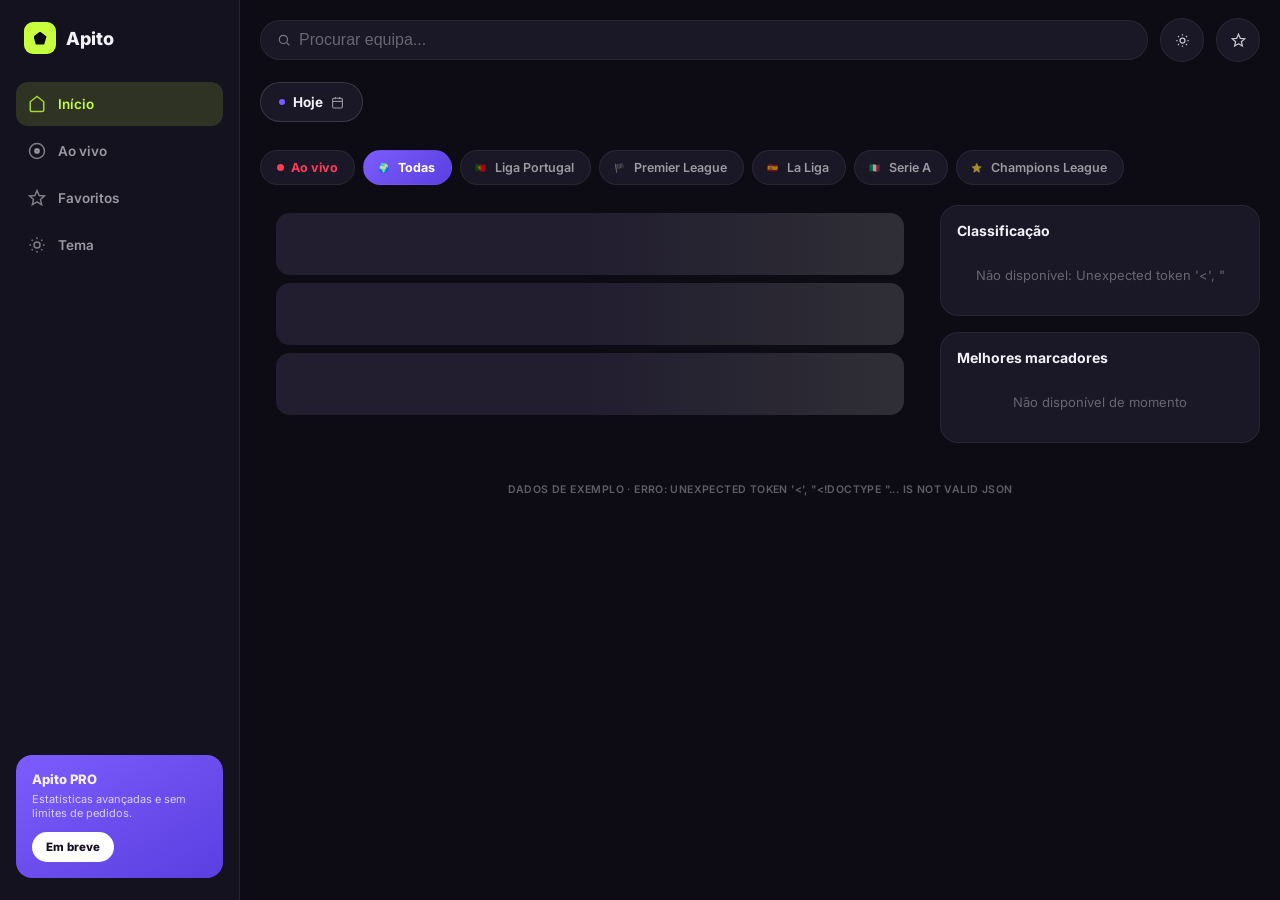
==== index.html @ 6e78429f "Add files via upload" ====
<!DOCTYPE html>
<html lang="pt-PT">
<head>
<meta charset="UTF-8">
<meta name="viewport" content="width=device-width, initial-scale=1.0, viewport-fit=cover">
<title>Apito · Resultados de Futebol</title>
<link rel="preconnect" href="https://fonts.googleapis.com">
<link href="https://fonts.googleapis.com/css2?family=Inter:wght@400;500;600;700;800;900&display=swap" rel="stylesheet">
<style>
  :root{
    --bg:#0D0B14; --bg-2:#15121F; --card:#1A1726; --card-2:#221E30;
    --line: rgba(255,255,255,0.07); --line-strong: rgba(255,255,255,0.14);
    --white:#FFFFFF; --text-0:#F3F1F7; --text-1: rgba(243,241,247,0.60); --text-2: rgba(243,241,247,0.36);
    --lime:#C6FF3D; --lime-dim: rgba(198,255,61,0.14);
    --purple:#7C5CFC; --purple-dim: rgba(124,92,252,0.16);
    --live:#FF3B5C; --blue:#3B82F6; --red-stat:#FF5A5A;
    --sidebar-w: 240px; --bottomnav-h: 64px;
  }
  html[data-theme="light"]{
    --bg:#F5F4F8; --bg-2:#FFFFFF; --card:#FFFFFF; --card-2:#F0EFF5;
    --line: rgba(20,10,40,0.08); --line-strong: rgba(20,10,40,0.16);
    --white:#141020; --text-0:#141020; --text-1: rgba(20,16,32,0.62); --text-2: rgba(20,16,32,0.38);
  }
  *{ box-sizing:border-box; margin:0; padding:0; }
  html,body{ background: var(--bg); color: var(--text-0); font-family:'Inter', sans-serif; min-height:100vh; -webkit-font-smoothing:antialiased; }
  a{ color:inherit; text-decoration:none; }
  button{ font-family:inherit; cursor:pointer; border:none; background:none; color:inherit; appearance:none; -webkit-appearance:none; }
  ::selection{ background: var(--lime); color:#0D0B14; }
  a:focus-visible, button:focus-visible, [tabindex]:focus-visible, input:focus-visible{ outline:2px solid var(--lime); outline-offset:2px; border-radius:6px; }

  /* ---------- Layout raiz: sidebar (desktop) + conteúdo ---------- */
  .app-shell{ display:flex; min-height:100vh; }

  /* Sidebar — só desktop */
  .sidebar{ width: var(--sidebar-w); flex-shrink:0; background: var(--bg-2); border-right:1px solid var(--line); padding:22px 16px; display:flex; flex-direction:column; position:sticky; top:0; height:100vh; }
  .sidebar .brand{ display:flex; align-items:center; gap:10px; padding:0 8px; margin-bottom:28px; }
  .sidebar .brand .mark{ width:32px; height:32px; border-radius:9px; background: var(--lime); display:flex; align-items:center; justify-content:center; }
  .sidebar .brand .mark::before{ content:""; width:13px; height:13px; background:#0D0B14; clip-path: polygon(50% 0%, 100% 38%, 82% 100%, 18% 100%, 0% 38%); }
  .sidebar .brand .name{ font-weight:800; font-size:18px; }

  .nav-item{ display:flex; align-items:center; gap:12px; padding:11px 12px; border-radius:12px; font-size:13.5px; font-weight:600; color: var(--text-1); margin-bottom:3px; min-height:44px; }
  .nav-item svg{ width:18px; height:18px; opacity:0.8; flex-shrink:0; }
  .nav-item.active{ background: var(--lime-dim); color: var(--lime); }
  .nav-item:hover:not(.active){ background: var(--card-2); color: var(--text-0); }

  .sidebar-promo{ margin-top:auto; background: linear-gradient(150deg, var(--purple), #5B3FE0); border-radius:16px; padding:16px; }
  .sidebar-promo .title{ font-size:13px; font-weight:800; line-height:1.3; }
  .sidebar-promo .sub{ font-size:11px; opacity:0.8; margin-top:4px; }
  .sidebar-promo .cta{ display:inline-block; margin-top:12px; background:#fff; color:#161022; font-size:11.5px; font-weight:800; padding:8px 14px; border-radius:100px; }

  @media (max-width: 1023px){ .sidebar{ display:none; } }

  /* Área principal */
  .main-area{ flex:1; min-width:0; padding-bottom: 24px; }
  @media (min-width: 1024px){ .main-area{ padding-bottom:24px; } }
  .shell{ max-width: 1180px; margin:0 auto; padding: 0 20px; }
  @media (max-width:640px){ .shell{ padding: 0 12px; } }

  /* Top bar */
  .topbar{ position:sticky; top:0; z-index:20; background: var(--bg); display:flex; align-items:center; gap:12px; padding: 18px 0 14px; }
  .topbar .mobile-brand{ display:flex; align-items:center; gap:9px; flex-shrink:0; }
  .topbar .mobile-brand .mark{ width:30px; height:30px; border-radius:8px; background: var(--lime); display:flex; align-items:center; justify-content:center; }
  .topbar .mobile-brand .mark::before{ content:""; width:12px; height:12px; background:#0D0B14; clip-path: polygon(50% 0%, 100% 38%, 82% 100%, 18% 100%, 0% 38%); }
  .topbar .mobile-brand .name{ font-weight:800; font-size:17px; }
  @media (min-width:1024px){ .topbar .mobile-brand{ display:none; } }

  .search-box{ flex:1; display:flex; align-items:center; gap:8px; background: var(--card); border:1px solid var(--line); border-radius:100px; padding:0 16px; height:40px; min-width:0; }
  .search-box svg{ width:14px; height:14px; opacity:0.45; flex-shrink:0; }
  .search-box input{ background:none; border:none; outline:none; color: var(--text-0); font-size:16px; width:100%; }
  .search-box input::placeholder{ color: var(--text-2); }

  .icon-btn{ width:44px; height:44px; border-radius:50%; background: var(--card); border:1px solid var(--line); display:flex; align-items:center; justify-content:center; flex-shrink:0; }
  .icon-btn svg{ width:15px; height:15px; opacity:0.8; }

  /* Live carousel */
  .hero-carousel{ display:flex; gap:10px; overflow-x:auto; scroll-snap-type:x mandatory; scrollbar-width:none; padding: 4px 0 12px; }
  .hero-carousel::-webkit-scrollbar{ display:none; }
  .hero-card{ scroll-snap-align:start; flex-shrink:0; width:min(86vw,320px); background: linear-gradient(135deg, #C6FF3D 0%, #7ED957 45%, #16A34A 100%); border:1px solid transparent; border-radius:18px; padding:16px; cursor:pointer; transition: transform .15s, box-shadow .15s; color:#0D2A0F; }
  .hero-card:hover{ transform: translateY(-2px); box-shadow: 0 10px 30px rgba(198,255,61,0.25); }
  .hero-card .hero-teams-row .tname{ color:#0D2A0F; }
  .hero-card .hero-teams-row .tscore{ color:#0D2A0F; }
  .hero-card .hero-sub2{ color: rgba(13,42,15,0.65); }
  .hero-live-tag{ display:inline-flex; align-items:center; gap:6px; background: #0D2A0F; color:#fff; font-size:9.5px; font-weight:800; text-transform:uppercase; letter-spacing:0.6px; padding:4px 10px; border-radius:100px; margin-bottom:12px; }
  .hero-live-tag .dot{ width:5px; height:5px; border-radius:50%; background:#fff; animation: pulse 1.3s infinite; }
  .hero-teams-row{ display:flex; align-items:center; justify-content:space-between; margin-bottom:7px; }
  .hero-teams-row .tname{ font-size:13px; font-weight:600; display:flex; align-items:center; gap:7px; }
  .hero-crest{ width:18px; height:18px; border-radius:50%; object-fit:contain; flex-shrink:0; }
  .hero-teams-row .tscore{ font-size:17px; font-weight:800; }
  .hero-sub2{ font-size:11px; color: var(--text-2); margin-top:8px; }
  @keyframes pulse{ 0%,100%{opacity:1} 50%{opacity:0.3} }

  /* Day strip — chips circulares tipo calendário */
  .toolbar{ display:flex; align-items:center; gap:10px; padding: 6px 0 14px; }

  .date-pill{ flex-shrink:0; display:flex; align-items:center; gap:8px; background: var(--card); border:1px solid var(--line); border-radius:100px; padding: 9px 15px; font-size:12.5px; font-weight:600; cursor:pointer; }
  .date-pill.date-pill-main{ padding: 11px 18px; font-size:13.5px; font-weight:700; border-color: var(--line-strong); transition: border-color .15s, transform .15s; }
  .date-pill.date-pill-main:hover{ border-color: var(--lime); transform: translateY(-1px); }
  .date-pill .dot{ width:6px; height:6px; border-radius:50%; background: var(--purple); }
  .date-picker-wrap{ position:relative; }

  .calendar-panel{ position:absolute; top:calc(100% + 8px); left:0; z-index:50; width:290px; background: var(--card); border:1px solid var(--line-strong); border-radius:16px; padding:14px; box-shadow: 0 16px 40px rgba(0,0,0,0.45); }
  .calendar-header{ display:flex; align-items:center; justify-content:space-between; margin-bottom:10px; }
  .calendar-header span{ font-size:13px; font-weight:700; text-transform:capitalize; }
  .calendar-nav{ width:30px; height:30px; border-radius:8px; background: var(--card-2); display:flex; align-items:center; justify-content:center; font-size:16px; color: var(--text-1); }
  .calendar-nav:hover{ background: var(--lime-dim); color: var(--lime); }
  .calendar-nav:disabled{ opacity:0.25; cursor:not-allowed; }
  .calendar-nav:disabled:hover{ background: var(--card-2); color: var(--text-1); }
  .calendar-weekdays{ display:grid; grid-template-columns: repeat(7, 1fr); text-align:center; font-size:10px; color: var(--text-2); font-weight:700; margin-bottom:4px; }
  .calendar-grid{ display:grid; grid-template-columns: repeat(7, 1fr); gap:2px; }
  .cal-day{ aspect-ratio:1; display:flex; align-items:center; justify-content:center; border-radius:9px; font-size:12px; font-weight:600; color: var(--text-0); }
  .cal-day:hover:not(.cal-disabled):not(.cal-selected){ background: var(--card-2); }
  .cal-day.cal-outside{ color: var(--text-2); opacity:0.4; }
  .cal-day.cal-disabled{ color: var(--text-2); opacity:0.25; cursor:not-allowed; }
  .cal-day.cal-today{ border:1px solid var(--lime); }
  .cal-day.cal-selected{ background: linear-gradient(135deg, #C6FF3D, #7ED957); color:#0D2A0F; font-weight:800; }
  .calendar-footer{ display:flex; justify-content:center; margin-top:10px; padding-top:10px; border-top:1px solid var(--line); }
  .calendar-quick{ font-size:12px; font-weight:700; color: var(--lime); }

  /* League pills */
  .filter-row{ display:flex; gap:8px; overflow-x:auto; scrollbar-width:none; padding: 14px 0 20px; }
  .filter-row::-webkit-scrollbar{ display:none; }
  .live-filter-tab{ flex-shrink:0; display:flex; align-items:center; gap:7px; padding:9px 16px; border-radius:100px; background: var(--card); border:1px solid var(--line); font-size:12.5px; font-weight:700; color: var(--live); }
  .live-filter-tab .live-dot{ width:7px; height:7px; border-radius:50%; background: var(--live); animation: pulse 1.3s infinite; }
  .live-filter-tab.active{ background: var(--live); color:#fff; border-color:transparent; }
  .live-filter-tab.active .live-dot{ background:#fff; }

  .league-tab{ flex-shrink:0; display:flex; align-items:center; gap:7px; padding:9px 16px 9px 12px; border-radius:100px; background: var(--card); border:1px solid var(--line); font-size:12.5px; font-weight:600; color: var(--text-1); }
  .league-tab .flag{ width:15px; height:15px; display:flex; align-items:center; justify-content:center; font-size:9px; }
  .league-tab.active{ background: linear-gradient(135deg, var(--purple), #5B3FE0); color:#fff; border-color:transparent; font-weight:700; }

  /* Content grid */
  .content{ display:grid; grid-template-columns: 1fr 320px; gap:20px; align-items:start; }
  @media (max-width:880px){ .content{ grid-template-columns:1fr; } .side-col{ order:2; display:grid; grid-template-columns:1fr 1fr; gap:12px; } }
  @media (max-width:560px){ .side-col{ grid-template-columns:1fr; } }

  .league-group{ margin-bottom:20px; background: var(--card); border:1px solid var(--line); border-radius:18px; padding:6px 0; overflow:hidden; }
  .league-group-head{ display:flex; align-items:center; justify-content:space-between; padding:13px 16px 11px; border-bottom:1px solid var(--line); cursor:pointer; }
  .league-group-head .lg-name{ display:flex; align-items:center; gap:9px; font-size:13.5px; font-weight:700; }
  .league-group-head .lg-name .crest{ width:22px; height:22px; border-radius:7px; background: var(--purple-dim); color: var(--purple); display:flex; align-items:center; justify-content:center; font-size:9px; font-weight:800; flex-shrink:0; }
  .league-group-head .lg-country{ font-size:10.5px; color: var(--text-2); font-weight:500; }

  .match-row{ display:grid; grid-template-columns:44px 1fr 32px; align-items:center; gap:12px; padding:13px 16px; border-bottom:1px solid var(--line); cursor:pointer; transition: background .12s, transform .12s; }
  .match-row:last-child{ border-bottom:none; }
  .match-row:hover{ background: var(--card-2); transform: translateX(2px); }
  @media (max-width:460px){ .match-row{ grid-template-columns:36px 1fr 0; gap:8px; padding:12px; } .m-fav{ display:none; } }

  .m-status{ display:flex; flex-direction:column; align-items:center; gap:4px; }
  .m-status .min{ font-size:11.5px; font-weight:800; color: var(--live); }
  .m-status .time{ font-size:12px; font-weight:700; color: var(--text-1); }
  .m-status .ft{ font-size:10px; color: var(--text-2); font-weight:700; text-transform:uppercase; }
  .m-status .ball{ width:6px; height:6px; border-radius:50%; background: var(--live); animation: pulse 1.3s infinite; }

  .m-teams{ display:flex; flex-direction:column; gap:8px; min-width:0; }
  .m-team{ display:flex; align-items:center; justify-content:space-between; gap:10px; }
  .m-team .t-left{ display:flex; align-items:center; gap:9px; min-width:0; }
  .team-link{ display:flex; flex-shrink:0; cursor:pointer; }
  .crest-sm{ width:22px; height:22px; border-radius:50%; background: var(--card-2); border:1px solid var(--line); display:flex; align-items:center; justify-content:center; font-size:8.5px; font-weight:800; color: var(--text-1); flex-shrink:0; }
  .t-name{ font-size:13.5px; font-weight:500; color: var(--text-0); white-space:nowrap; overflow:hidden; text-overflow:ellipsis; }
  .m-team.winner .t-name{ font-weight:700; }
  .m-team.loser .t-name{ color: var(--text-1); font-weight:400; }
  .t-score{ font-size:15px; font-weight:800; min-width:16px; text-align:right; }
  .m-team.loser .t-score{ color: var(--text-2); }

  .m-fav{ display:flex; align-items:center; justify-content:center; min-height:44px; }
  .fav-star{ font-size:16px; color: var(--text-2); padding:12px; margin:-12px; border-radius:50%; }
  .fav-star.active{ color: var(--purple); }
  @keyframes favPop{ 0%{transform:scale(1);} 40%{transform:scale(1.4);} 100%{transform:scale(1);} }
  .fav-star.pop{ animation: favPop .3s ease; }

  .odds-row{ display:flex; gap:4px; margin-top:2px; }
  .odds-chip{ font-size:9.5px; font-weight:700; color: var(--text-2); background: var(--card-2); border-radius:6px; padding:2px 6px; }

  /* Sidebar direita */
  .side-card{ background: var(--card); border:1px solid var(--line); border-radius:18px; padding:16px; margin-bottom:16px; }
  .side-card h3{ font-size:14px; font-weight:700; margin-bottom:12px; }

  .table-row{ display:grid; grid-template-columns: 4px 18px 1fr 22px 24px 22px 28px; align-items:center; gap:6px; padding:7px 2px; font-size:12px; }
  .table-row.head{ color: var(--text-2); font-size:9px; text-transform:uppercase; letter-spacing:0.4px; font-weight:700; padding-bottom:8px; }
  .zone-bar{ width:3px; height:20px; border-radius:2px; }
  .zone-bar.z1{ background: var(--lime); }
  .zone-bar.z2{ background: var(--blue); }
  .zone-bar.z3{ background: var(--purple); }
  .table-row .pos{ color: var(--text-2); font-weight:700; }
  .table-row .club{ color:var(--text-0); font-weight:500; white-space:nowrap; overflow:hidden; text-overflow:ellipsis; cursor:pointer; }
  .table-row .n{ text-align:center; color: var(--text-1); }
  .table-row .pts{ text-align:center; font-weight:800; }

  .top-scorer{ display:flex; align-items:center; justify-content:space-between; padding:9px 0; border-bottom:1px solid var(--line); }
  .top-scorer:last-child{ border-bottom:none; }
  .ts-left{ display:flex; align-items:center; gap:10px; min-width:0; }
  .ts-rank{ width:22px; height:22px; border-radius:8px; background: var(--card-2); font-size:10.5px; font-weight:800; display:flex; align-items:center; justify-content:center; flex-shrink:0; }
  .ts-rank.top1{ background: var(--lime); color:#0D0B14; }
  .ts-name{ font-size:13px; font-weight:600; }
  .ts-club{ font-size:10.5px; color: var(--text-2); }
  .ts-goals{ font-weight:800; font-size:14px; color: var(--purple); flex-shrink:0; }

  .empty-note{ font-size:13px; color: var(--text-2); padding:16px; display:flex; flex-direction:column; align-items:center; gap:8px; text-align:center; }
  .empty-note .action{ color: var(--lime); font-weight:600; cursor:pointer; margin-top:2px; }

  @keyframes shimmer{ 0%{ background-position:-200% 0; } 100%{ background-position:200% 0; } }
  .skeleton{ background: linear-gradient(90deg, var(--card-2) 25%, var(--line-strong) 50%, var(--card-2) 75%); background-size:200% 100%; animation: shimmer 1.4s infinite linear; border-radius:10px; }
  .skeleton-row{ height:62px; margin:8px 16px; border-radius:14px; }
  .skeleton-line{ height:12px; margin:6px 0; border-radius:4px; }

  footer{ text-align:center; padding-top:24px; color: var(--text-2); font-size:10.5px; font-weight:600; letter-spacing:0.4px; text-transform:uppercase; }

  /* Bottom nav — só mobile/tablet */
  .bottom-nav{ display:none; }
</style>
</head>
<body>
<div class="app-shell">

  <!-- Sidebar (desktop) -->
  <nav class="sidebar">
    <div class="brand"><div class="mark"></div><span class="name">Apito</span></div>

    <div class="nav-item active" id="nav-inicio" aria-current="page">
      <svg viewBox="0 0 24 24" fill="none" stroke="currentColor" stroke-width="2"><path d="M3 9l9-7 9 7v11a2 2 0 01-2 2H5a2 2 0 01-2-2z"/></svg>
      Início
    </div>
    <div class="nav-item" id="nav-ao-vivo">
      <svg viewBox="0 0 24 24" fill="none" stroke="currentColor" stroke-width="2"><circle cx="12" cy="12" r="10"/><circle cx="12" cy="12" r="3" fill="currentColor"/></svg>
      Ao vivo
    </div>
    <div class="nav-item" id="nav-favoritos">
      <svg viewBox="0 0 24 24" fill="none" stroke="currentColor" stroke-width="2"><path d="M12 17.3l-6.2 3.6 1.6-7-5.4-4.7 7.1-.6L12 2l2.9 6.6 7.1.6-5.4 4.7 1.6 7z"/></svg>
      Favoritos
    </div>
    <div class="nav-item" id="nav-tema">
      <svg viewBox="0 0 24 24" fill="none" stroke="currentColor" stroke-width="2"><circle cx="12" cy="12" r="4"/><path d="M12 2v2M12 20v2M4.9 4.9l1.4 1.4M17.7 17.7l1.4 1.4M2 12h2M20 12h2M4.9 19.1l1.4-1.4M17.7 6.3l1.4-1.4"/></svg>
      Tema
    </div>

    <div class="sidebar-promo">
      <div class="title">Apito PRO</div>
      <div class="sub">Estatísticas avançadas e sem limites de pedidos.</div>
      <div class="cta">Em breve</div>
    </div>
  </nav>

  <div class="main-area">
    <div class="shell">

      <div class="topbar">
        <div class="mobile-brand"><div class="mark"></div><span class="name">Apito</span></div>
        <div class="search-box">
          <svg viewBox="0 0 24 24" fill="none" stroke="currentColor" stroke-width="2"><circle cx="11" cy="11" r="7"/><line x1="21" y1="21" x2="16.65" y2="16.65"/></svg>
          <input type="text" id="search-input" placeholder="Procurar equipa...">
        </div>
        <button class="icon-btn" id="theme-toggle" title="Tema" aria-label="Alternar entre tema claro e escuro">
          <svg viewBox="0 0 24 24" fill="none" stroke="currentColor" stroke-width="2"><circle cx="12" cy="12" r="4"/><path d="M12 2v2M12 20v2M4.9 4.9l1.4 1.4M17.7 17.7l1.4 1.4M2 12h2M20 12h2M4.9 19.1l1.4-1.4M17.7 6.3l1.4-1.4"/></svg>
        </button>
        <button class="icon-btn" id="fav-toggle" title="Favoritos" aria-label="Mostrar só jogos favoritos">
          <svg viewBox="0 0 24 24" fill="none" stroke="currentColor" stroke-width="2"><path d="M12 17.3l-6.2 3.6 1.6-7-5.4-4.7 7.1-.6L12 2l2.9 6.6 7.1.6-5.4 4.7 1.6 7z"/></svg>
        </button>
      </div>

      <div class="hero-carousel" id="hero-carousel" style="display:none;"></div>

      <div class="toolbar">
        <div class="date-picker-wrap">
          <button class="date-pill date-pill-main" id="date-pill-btn" type="button" aria-haspopup="true" aria-expanded="false">
            <span class="dot"></span><span id="date-pill-label">Hoje</span>
            <svg viewBox="0 0 24 24" fill="none" stroke="currentColor" stroke-width="2" style="width:13px;height:13px;opacity:0.6;"><rect x="3" y="4" width="18" height="18" rx="2"/><line x1="16" y1="2" x2="16" y2="6"/><line x1="8" y1="2" x2="8" y2="6"/><line x1="3" y1="10" x2="21" y2="10"/></svg>
          </button>
          <div class="calendar-panel" id="calendar-panel" style="display:none;">
            <div class="calendar-header">
              <button type="button" class="calendar-nav" id="cal-prev" aria-label="Mês anterior">‹</button>
              <span id="cal-mes-ano"></span>
              <button type="button" class="calendar-nav" id="cal-next" aria-label="Mês seguinte">›</button>
            </div>
            <div class="calendar-weekdays">
              <span>D</span><span>S</span><span>T</span><span>Q</span><span>Q</span><span>S</span><span>S</span>
            </div>
            <div class="calendar-grid" id="cal-grid"></div>
            <div class="calendar-footer">
              <button type="button" class="calendar-quick" id="cal-hoje">Hoje</button>
            </div>
          </div>
        </div>
      </div>

      <div class="filter-row">
        <button class="live-filter-tab" id="live-filter-btn"><span class="live-dot"></span>Ao vivo</button>
        <div class="league-tab active" data-name="Todas"><span class="flag">🌍</span>Todas</div>
        <div class="league-tab" data-name="Liga Portugal"><span class="flag">🇵🇹</span>Liga Portugal</div>
        <div class="league-tab" data-name="Premier League"><span class="flag">🏴</span>Premier League</div>
        <div class="league-tab" data-name="La Liga"><span class="flag">🇪🇸</span>La Liga</div>
        <div class="league-tab" data-name="Serie A"><span class="flag">🇮🇹</span>Serie A</div>
        <div class="league-tab" data-name="Champions League"><span class="flag">⭐</span>Champions League</div>
      </div>

      <div class="content">
        <div class="main-col" id="main-col">
          <div class="skeleton skeleton-row"></div>
          <div class="skeleton skeleton-row"></div>
          <div class="skeleton skeleton-row"></div>
        </div>

        <div class="side-col">
          <div class="side-card" id="standings-card">
            <h3>Classificação</h3>
            <div class="skeleton skeleton-line" style="width:90%"></div>
            <div class="skeleton skeleton-line" style="width:75%"></div>
            <div class="skeleton skeleton-line" style="width:85%"></div>
          </div>
          <div class="side-card" id="scorers-card">
            <h3>Melhores marcadores</h3>
            <div class="skeleton skeleton-line" style="width:90%"></div>
            <div class="skeleton skeleton-line" style="width:75%"></div>
            <div class="skeleton skeleton-line" style="width:85%"></div>
          </div>
        </div>
      </div>

      <footer id="data-status" aria-live="polite" role="status">Dados de exemplo · a tentar ligar aos dados ao vivo...</footer>
    </div>
  </div>
</div>

<script>
  // Mostra qualquer erro JS diretamente na página (rodapé), sem precisar da consola
  window.addEventListener('error', (e) => {
    const el = document.getElementById('data-status');
    if (el) el.textContent = `⚠️ Erro JS: ${e.message} (${e.filename?.split('/').pop() || ''}:${e.lineno})`;
  });
  window.addEventListener('unhandledrejection', (e) => {
    const el = document.getElementById('data-status');
    if (el) el.textContent = `⚠️ Erro de promessa: ${e.reason?.message || e.reason}`;
  });

  const root = document.documentElement;
  function alternarTema(){
    const next = root.getAttribute('data-theme') === 'light' ? 'dark' : 'light';
    root.setAttribute('data-theme', next);
    localStorage.setItem('apito-theme', next);
  }
  root.setAttribute('data-theme', localStorage.getItem('apito-theme') || 'dark');

  const FAV_KEY = 'apito-favoritos';
  const getFavs = () => JSON.parse(localStorage.getItem(FAV_KEY) || '[]');
  const setFavs = (arr) => localStorage.setItem(FAV_KEY, JSON.stringify(arr));

  function paintFavStars(){
    document.querySelectorAll('.match-row').forEach(card => {
      const teams = (card.dataset.teams || '').split(',');
      const star = card.querySelector('.fav-star');
      if (!star) return;
      const favs = getFavs();
      star.classList.toggle('active', teams.some(t => favs.includes(t)));
    });
  }

  document.addEventListener('click', (e) => {
    if (!e.target.classList.contains('fav-star')) return;
    e.stopPropagation();
    const card = e.target.closest('.match-row');
    const teams = (card.dataset.teams || '').split(',');
    let favs = getFavs();
    const already = teams.some(t => favs.includes(t));
    favs = already ? favs.filter(t => !teams.includes(t)) : [...new Set([...favs, ...teams])];
    setFavs(favs);
    paintFavStars();
    e.target.classList.remove('pop');
    void e.target.offsetWidth;
    e.target.classList.add('pop');
  });

  let onlyFavs = false;
  function alternarFavoritos(){
    onlyFavs = !onlyFavs;
    const favs = getFavs();
    document.querySelectorAll('.match-row').forEach(card => {
      const teams = (card.dataset.teams || '').split(',');
      card.style.display = (onlyFavs && !teams.some(t => favs.includes(t))) ? 'none' : 'grid';
    });
    [document.getElementById('fav-toggle'), document.getElementById('bn-favoritos'), document.getElementById('nav-favoritos')].filter(Boolean).forEach(el => {
      if (el) el.classList.toggle('active', onlyFavs);
      if (el && el.id === 'fav-toggle') el.style.color = onlyFavs ? 'var(--purple)' : '';
    });
  }

  paintFavStars();

  document.getElementById('search-input').addEventListener('input', (e) => {
    const termo = e.target.value.trim().toLowerCase();
    document.querySelectorAll('.match-row').forEach(card => {
      const teams = (card.dataset.teams || '').toLowerCase();
      card.style.display = (!termo || teams.includes(termo)) ? 'grid' : 'none';
    });
  });

  function crestImg(id, alt, size=22){
    if (!id) return `<span class="crest-sm">${iniciais(alt)}</span>`;
    return `<img class="crest-sm" src="https://sports.bzzoiro.com/img/team/${id}/?bg=transparent" alt="${alt}" width="${size}" height="${size}" onerror="this.outerHTML='<span class=\\'crest-sm\\'>${iniciais(alt)}</span>'">`;
  }
  function leagueCrestImg(id, alt){
    if (!id) return `<span class="crest">${iniciais(alt)}</span>`;
    return `<img class="crest" src="https://sports.bzzoiro.com/img/league/${id}/?bg=transparent" alt="${alt}" width="20" height="20" style="object-fit:contain;border-radius:7px;" onerror="this.outerHTML='<span class=\\'crest\\'>${iniciais(alt)}</span>'">`;
  }
  function iniciais(nome){ return (nome||'?').split(' ').map(p=>p[0]).join('').slice(0,3).toUpperCase(); }

  function estadoCard(estado){
    if (estado === '1H') return 'is-live';
    if (estado === 'NS') return 'is-upcoming';
    return '';
  }
  function statusHtml(j){
    if (j.estado === '1H') return `<span class="ball"></span><span class="min" data-base-min="${j.minuto ?? 0}" data-rendered-at="${Date.now()}">${j.minuto ?? ''}'</span>`;
    if (j.estado === 'NS'){
      const hora = new Date(j.hora).toLocaleTimeString('pt-PT', { hour:'2-digit', minute:'2-digit' });
      return `<span class="time">${hora}</span>`;
    }
    return `<span class="ft">FIM</span>`;
  }

  setInterval(() => {
    document.querySelectorAll('.min[data-base-min]').forEach(el => {
      const base = Number(el.dataset.baseMin);
      const desde = Date.now() - Number(el.dataset.renderedAt);
      const minutosPassados = Math.floor(desde / 60000);
      if (base + minutosPassados < 130) el.textContent = `${base + minutosPassados}'`;
    });
  }, 15000);

  function cartaoJogoHtml(j){
    const casaVence = (j.casa.golos ?? 0) > (j.fora.golos ?? 0);
    const foraVence = (j.fora.golos ?? 0) > (j.casa.golos ?? 0);
    const golosCasa = j.casa.golos === null ? '–' : j.casa.golos;
    const golosFora = j.fora.golos === null ? '–' : j.fora.golos;
    const odds = j.odds && (j.odds.casa || j.odds.empate || j.odds.fora)
      ? `<div class="odds-row"><span class="odds-chip">${j.odds.casa ?? '-'}</span><span class="odds-chip">${j.odds.empate ?? '-'}</span><span class="odds-chip">${j.odds.fora ?? '-'}</span></div>` : '';
    return `
      <div class="match-row ${estadoCard(j.estado)}" data-teams="${j.casa.nome},${j.fora.nome}" onclick="window.location.href='detail.html?id=${j.id}'">
        <div class="m-status">${statusHtml(j)}</div>
        <div class="m-teams">
          <div class="m-team ${casaVence ? 'winner' : (foraVence ? 'loser' : '')}">
            <div class="t-left"><span class="team-link" onclick="event.stopPropagation(); window.location.href='team.html?id=${j.casa.id}'">${crestImg(j.casa.id, j.casa.nome)}</span><span class="t-name">${j.casa.nome}</span></div>
            <span class="t-score">${golosCasa}</span>
          </div>
          <div class="m-team ${foraVence ? 'winner' : (casaVence ? 'loser' : '')}">
            <div class="t-left"><span class="team-link" onclick="event.stopPropagation(); window.location.href='team.html?id=${j.fora.id}'">${crestImg(j.fora.id, j.fora.nome)}</span><span class="t-name">${j.fora.nome}</span></div>
            <span class="t-score">${golosFora}</span>
          </div>
          ${odds}
        </div>
        <div class="m-fav"><span class="fav-star">★</span></div>
      </div>`;
  }

  function renderJogos(jogos){
    const mainCol = document.getElementById('main-col');
    if (!jogos.length){ mainCol.innerHTML = '<div class="empty-note">Sem jogos encontrados.</div>'; return; }
    const porLiga = {};
    jogos.forEach(j => {
      const chave = j.liga + '|' + j.pais;
      if (!porLiga[chave]) porLiga[chave] = [];
      porLiga[chave].push(j);
    });
    mainCol.innerHTML = Object.entries(porLiga).map(([chave, lista]) => {
      const [liga, pais] = chave.split('|');
      return `
        <div class="league-group">
          <div class="league-group-head" onclick="window.location.href='league.html?id=${lista[0]?.ligaId}'">
            <div class="lg-name">${leagueCrestImg(lista[0]?.ligaId, liga)}${liga}</div>
            <div class="lg-country">${pais}</div>
          </div>
          ${lista.map(cartaoJogoHtml).join('')}
        </div>`;
    }).join('');
    paintFavStars();

    const carousel = document.getElementById('hero-carousel');
    const todosAoVivo = jogos.filter(j => j.estado === '1H');
    if (todosAoVivo.length){
      carousel.style.display = 'flex';
      carousel.innerHTML = todosAoVivo.map(live => `
        <div class="hero-card" onclick="window.location.href='detail.html?id=${live.id}'">
          <div class="hero-live-tag"><span class="dot"></span>Em direto · ${live.minuto ?? ''}'</div>
          <div class="hero-teams-row"><span class="tname"><img class="hero-crest" src="https://sports.bzzoiro.com/img/team/${live.casa.id}/?bg=transparent" alt="" onerror="this.style.display='none'">${live.casa.nome}</span><span class="tscore">${live.casa.golos ?? 0}</span></div>
          <div class="hero-teams-row"><span class="tname"><img class="hero-crest" src="https://sports.bzzoiro.com/img/team/${live.fora.id}/?bg=transparent" alt="" onerror="this.style.display='none'">${live.fora.nome}</span><span class="tscore">${live.fora.golos ?? 0}</span></div>
          <div class="hero-sub2">${live.liga}</div>
        </div>`).join('');
    } else {
      carousel.style.display = 'none';
      carousel.innerHTML = '';
    }
  }

  function renderClassificacao(classificacao){
    const card = document.getElementById('standings-card');
    if (!classificacao.length) return;
    const linhas = classificacao.map(t => {
      const zona = t.posicao <= 3 ? 'z1' : t.posicao <= 6 ? 'z2' : t.posicao <= 7 ? 'z3' : '';
      return `
      <div class="table-row">
        <span class="zone-bar ${zona}"></span>
        <span class="pos">${t.posicao}</span>
        <span class="club" onclick="window.location.href='team.html?id=${t.equipaId}'">${t.equipa}</span>
        <span class="n">${t.jogos}</span><span class="n">${t.saldo > 0 ? '+' + t.saldo : t.saldo}</span><span class="n">${t.vitorias}</span><span class="pts">${t.pontos}</span>
      </div>`;
    }).join('');
    card.innerHTML = `
      <h3>Classificação</h3>
      <div class="table-row head"><span></span><span>#</span><span>Equipa</span><span>J</span><span>DG</span><span>V</span><span>Pts</span></div>
      ${linhas}`;
  }

  function renderMarcadores(marcadores){
    const card = document.getElementById('scorers-card');
    if (!marcadores.length) return;
    const linhas = marcadores.map((m,i) => `
      <div class="top-scorer">
        <div class="ts-left"><span class="ts-rank ${i===0?'top1':''}">${i+1}</span><div><div class="ts-name">${m.jogador}</div><div class="ts-club">${m.equipa}</div></div></div>
        <span class="ts-goals">${m.golos}</span>
      </div>`).join('');
    card.innerHTML = `<h3>Melhores marcadores</h3>${linhas}`;
  }

  const diaSemana = ['Dom','Seg','Ter','Qua','Qui','Sex','Sáb'];
  const hoje = new Date();
  const offsets = Array.from({length:14}, (_,i) => i);
  const datasDosChips = offsets.map(o => { const d = new Date(hoje); d.setDate(d.getDate()+o); return d.toISOString().slice(0,10); });
  let dataAtiva = datasDosChips[0];

  const datePillLabel = document.getElementById('date-pill-label');
  function formatarDataPill(dataStr){
    const d = new Date(dataStr+'T12:00:00');
    const hojeStr = new Date().toISOString().slice(0,10);
    if (dataStr === hojeStr) return 'Hoje';
    return `${String(d.getDate()).padStart(2,'0')} ${d.toLocaleDateString('pt-PT',{weekday:'short',month:'short'})}`;
  }

  // ---------- Calendário próprio (substitui o calendário nativo do browser) ----------
  try {
    const anoEpocaInicio = hoje.getMonth() >= 6 ? hoje.getFullYear() : hoje.getFullYear()-1;
    const limiteMin = new Date(`${anoEpocaInicio}-07-01T00:00:00`);
    const limiteMax = new Date(`${anoEpocaInicio+1}-06-30T00:00:00`);

    const painel = document.getElementById('calendar-panel');
    const botaoPill = document.getElementById('date-pill-btn');
    const grid = document.getElementById('cal-grid');
    const mesAnoLabel = document.getElementById('cal-mes-ano');
    const btnPrev = document.getElementById('cal-prev');
    const btnNext = document.getElementById('cal-next');
    const btnHoje = document.getElementById('cal-hoje');

    let mesVisivel = new Date(hoje.getFullYear(), hoje.getMonth(), 1);

    function mesmaData(a, b){
      return a.getFullYear() === b.getFullYear() && a.getMonth() === b.getMonth() && a.getDate() === b.getDate();
    }
    function paraISO(d){
      return `${d.getFullYear()}-${String(d.getMonth()+1).padStart(2,'0')}-${String(d.getDate()).padStart(2,'0')}`;
    }

    function desenharCalendario(){
      const nomeMes = mesVisivel.toLocaleDateString('pt-PT', { month: 'long', year: 'numeric' });
      mesAnoLabel.textContent = nomeMes;

      const primeiroDiaSemana = new Date(mesVisivel.getFullYear(), mesVisivel.getMonth(), 1).getDay();
      const diasNoMes = new Date(mesVisivel.getFullYear(), mesVisivel.getMonth()+1, 0).getDate();
      const dataSelecionada = new Date(dataAtiva + 'T00:00:00');

      let html = '';
      // dias do mês anterior para preencher a grelha
      for (let i = 0; i < primeiroDiaSemana; i++){
        html += `<span class="cal-day cal-outside"></span>`;
      }
      for (let dia = 1; dia <= diasNoMes; dia++){
        const d = new Date(mesVisivel.getFullYear(), mesVisivel.getMonth(), dia);
        const fora = d < limiteMin || d > limiteMax;
        const selecionado = mesmaData(d, dataSelecionada);
        const ehHoje = mesmaData(d, hoje);
        const classes = ['cal-day'];
        if (fora) classes.push('cal-disabled');
        if (selecionado) classes.push('cal-selected');
        if (ehHoje && !selecionado) classes.push('cal-today');
        html += `<span class="${classes.join(' ')}" data-iso="${paraISO(d)}">${dia}</span>`;
      }
      grid.innerHTML = html;

      // desativa navegação para fora do intervalo da época
      const primeiroDoMesAnterior = new Date(mesVisivel.getFullYear(), mesVisivel.getMonth(), 0);
      const primeiroDoMesSeguinte = new Date(mesVisivel.getFullYear(), mesVisivel.getMonth()+1, 1);
      btnPrev.disabled = primeiroDoMesAnterior < limiteMin;
      btnNext.disabled = primeiroDoMesSeguinte > limiteMax;
    }

    function abrirCalendario(){
      mesVisivel = new Date(new Date(dataAtiva + 'T00:00:00').getFullYear(), new Date(dataAtiva + 'T00:00:00').getMonth(), 1);
      desenharCalendario();
      painel.style.display = 'block';
      botaoPill.setAttribute('aria-expanded', 'true');
    }
    function fecharCalendario(){
      painel.style.display = 'none';
      botaoPill.setAttribute('aria-expanded', 'false');
    }

    botaoPill.addEventListener('click', (e) => {
      e.stopPropagation();
      if (painel.style.display === 'block') fecharCalendario(); else abrirCalendario();
    });

    grid.addEventListener('click', (e) => {
      const alvo = e.target.closest('.cal-day');
      if (!alvo || alvo.classList.contains('cal-disabled') || alvo.classList.contains('cal-outside')) return;
      dataAtiva = alvo.dataset.iso;
      datePillLabel.textContent = formatarDataPill(dataAtiva);
      fecharCalendario();
      carregarJogos();
    });

    btnPrev.addEventListener('click', () => { mesVisivel.setMonth(mesVisivel.getMonth()-1); desenharCalendario(); });
    btnNext.addEventListener('click', () => { mesVisivel.setMonth(mesVisivel.getMonth()+1); desenharCalendario(); });
    btnHoje.addEventListener('click', () => {
      dataAtiva = datasDosChips[0];
      datePillLabel.textContent = 'Hoje';
      fecharCalendario();
      carregarJogos();
    });

    document.addEventListener('click', (e) => {
      if (painel.style.display === 'block' && !e.target.closest('.date-picker-wrap')) fecharCalendario();
    });
    document.addEventListener('keydown', (e) => { if (e.key === 'Escape') fecharCalendario(); });

  } catch (err) { console.error('Erro ao montar o calendário:', err); }

  const paisPorLiga = { 'Premier League':'England', 'La Liga':'Spain', 'Serie A':'Italy', 'Champions League':'Europe' };
  const termoPorLiga = { 'Premier League':'premier league', 'La Liga':'la liga', 'Serie A':'serie a', 'Champions League':'champions league' };
  const idsLiga = { 'Todas': null, 'Liga Portugal': 2 };
  const leagueTabs = document.querySelectorAll('.league-tab');
  let ligaAtiva = null; // "Todas" está ativa por defeito, por isso ligaAtiva começa sem filtro
  let apenasAoVivo = false;

  function alternarAoVivo(){
    apenasAoVivo = !apenasAoVivo;
    document.getElementById('live-filter-btn').classList.toggle('active', apenasAoVivo);
    document.getElementById('bn-ao-vivo')?.classList.toggle('active', apenasAoVivo);
    document.getElementById('nav-ao-vivo').classList.toggle('active', apenasAoVivo);
    carregarJogos();
  }
  try {
  } catch (err) { console.error('Erro ao montar o filtro Ao vivo:', err); }


  async function resolverIdLiga(nomeLiga){
    if (nomeLiga in idsLiga) return idsLiga[nomeLiga];
    const pais = paisPorLiga[nomeLiga];
    if (!pais) return null;
    try {
      const resp = await fetch(`/api/leagues?country=${encodeURIComponent(pais)}`);
      const data = await resp.json();
      const termo = termoPorLiga[nomeLiga];
      const encontrada = (data.results || []).find(l => l.name.toLowerCase().includes(termo));
      idsLiga[nomeLiga] = encontrada ? encontrada.id : null;
      return idsLiga[nomeLiga];
    } catch (err) { idsLiga[nomeLiga] = null; return null; }
  }

  try {
    leagueTabs.forEach(tab => {
      tab.addEventListener('click', async () => {
        leagueTabs.forEach(t=>t.classList.remove('active'));
        tab.classList.add('active');
        const nomeLiga = tab.dataset.name;
        document.getElementById('data-status').textContent = 'A procurar a liga...';
        const idResolvido = await resolverIdLiga(nomeLiga);
        if (nomeLiga !== 'Todas' && idResolvido === null){
          ligaAtiva = 'nao-encontrada';
          document.getElementById('main-col').innerHTML = `<div class="empty-note">Não encontrámos "${nomeLiga}" na fonte de dados atual.</div>`;
          document.getElementById('data-status').textContent = `Liga "${nomeLiga}" não encontrada`;
          document.getElementById('standings-card').innerHTML = `<h3>Classificação</h3><div class="empty-note">Não disponível para esta liga.</div>`;
          document.getElementById('scorers-card').innerHTML = `<h3>Melhores marcadores</h3><div class="empty-note">Não disponível para esta liga.</div>`;
          return;
        }
        ligaAtiva = idResolvido;
        apenasAoVivo = false;
        document.getElementById('live-filter-btn').classList.remove('active');
        carregarJogos(); carregarClassificacao(); carregarMarcadores();
      });
    });
  } catch (err) { console.error('Erro ao montar as tabs de liga:', err); }

  const CACHE_KEY = 'apito-cache-jogos';
  function mostrarCacheImediata(){
    try {
      const cache = JSON.parse(localStorage.getItem(CACHE_KEY) || 'null');
      if (cache && cache.data === dataAtiva && cache.liga === ligaAtiva && Array.isArray(cache.jogos) && cache.jogos.length){
        renderJogos(cache.jogos);
        document.getElementById('data-status').textContent = `A atualizar... (a mostrar dados de ${new Date(cache.quando).toLocaleTimeString('pt-PT')})`;
      }
    } catch (err) {}
  }

  async function carregarJogos(){
    const statusEl = document.getElementById('data-status');
    mostrarCacheImediata();
    if (statusEl.textContent === 'Dados de exemplo · a tentar ligar aos dados ao vivo...') statusEl.textContent = 'A carregar...';
    try {
      let url = `/api/live?date=${dataAtiva}`;
      if (ligaAtiva) url += `&league=${ligaAtiva}`;
      const resp = await fetch(url, { cache: 'no-store' });
      const data = await resp.json();
      if (!resp.ok || data.error) throw new Error(data.error || 'resposta não OK');
      let jogos = data.jogos || [];
      if (apenasAoVivo) jogos = jogos.filter(j => j.estado === '1H');
      if (!jogos.length){
        document.getElementById('main-col').innerHTML = `
          <div class="empty-note">
            ${apenasAoVivo ? 'Sem jogos ao vivo neste momento.' : 'Sem jogos encontrados para este dia/liga.'}
            <span class="action" onclick="document.getElementById('date-pill-btn').click()">Experimenta outra data →</span>
          </div>`;
        statusEl.textContent = 'API ligada · sem jogos para este filtro';
        return;
      }
      renderJogos(jogos);
      try { localStorage.setItem(CACHE_KEY, JSON.stringify({ data: dataAtiva, liga: ligaAtiva, jogos, quando: Date.now() })); } catch (err) {}
      statusEl.textContent = `Dados ao vivo ligados · ${jogos.length} jogo(s) · atualizado ${new Date().toLocaleTimeString('pt-PT')}`;
    } catch (err) { statusEl.textContent = `Dados de exemplo · erro: ${err.message}`; }
  }

  async function carregarClassificacao(){
    const idParaClassificacao = ligaAtiva || 2;
    try {
      const resp = await fetch(`/api/standings?league=${idParaClassificacao}`, { cache: 'no-store' });
      const data = await resp.json();
      if (!resp.ok || data.error) throw new Error(data.error || 'resposta não OK');
      renderClassificacao(data.classificacao || []);
    } catch (err) {
      document.getElementById('standings-card').innerHTML = `<h3>Classificação</h3><div class="empty-note">Não disponível: ${err.message}</div>`;
    }
  }

  carregarJogos();
  carregarClassificacao();

  async function carregarMarcadores(){
    const idParaMarcadores = ligaAtiva || 2;
    try {
      const resp = await fetch(`/api/scorers?league=${idParaMarcadores}`, { cache: 'no-store' });
      const data = await resp.json();
      if (!resp.ok || data.error) throw new Error(data.error || 'resposta não OK');
      if (!data.marcadores || !data.marcadores.length) throw new Error('sem dados');
      renderMarcadores(data.marcadores);
    } catch (err) {
      document.getElementById('scorers-card').innerHTML = `<h3>Melhores marcadores</h3><div class="empty-note">Não disponível de momento</div>`;
    }
  }
  // Listener único e delegado no document para os botões de navegação/filtro.
  // Isto garante que continuam a funcionar mesmo que a página seja re-desenhada
  // depois de os dados carregarem (o mesmo padrão já usado nas estrelas de favoritos).
  document.addEventListener('click', (e) => {
    if (e.target.closest('#theme-toggle') || e.target.closest('#nav-tema') || e.target.closest('#bn-tema')){
      alternarTema();
      return;
    }
    if (e.target.closest('#fav-toggle') || e.target.closest('#nav-favoritos') || e.target.closest('#bn-favoritos')){
      alternarFavoritos();
      return;
    }
    if (e.target.closest('#live-filter-btn') || e.target.closest('#nav-ao-vivo') || e.target.closest('#bn-ao-vivo')){
      alternarAoVivo();
      return;
    }
    if (e.target.closest('#nav-inicio') || e.target.closest('#bn-inicio')){
      window.scrollTo({top:0, behavior:'smooth'});
      return;
    }
  });

  carregarMarcadores();
  setInterval(carregarJogos, 60000);

  // Se chegámos aqui a partir de "Ao vivo" ou "Favoritos" noutra página, aplica esse filtro assim que os jogos carregarem
  (function aplicarFiltroDaURL(){
    const filtro = new URLSearchParams(location.search).get('filtro');
    if (filtro !== 'ao-vivo' && filtro !== 'favoritos') return;
    const esperar = setInterval(() => {
      if (document.querySelectorAll('.match-row').length || document.querySelector('.empty-note')){
        clearInterval(esperar);
        if (filtro === 'ao-vivo') alternarAoVivo();
        if (filtro === 'favoritos') alternarFavoritos();
      }
    }, 200);
    setTimeout(() => clearInterval(esperar), 5000); // desiste ao fim de 5s para não ficar preso
  })();
</script>
</body>
</html>
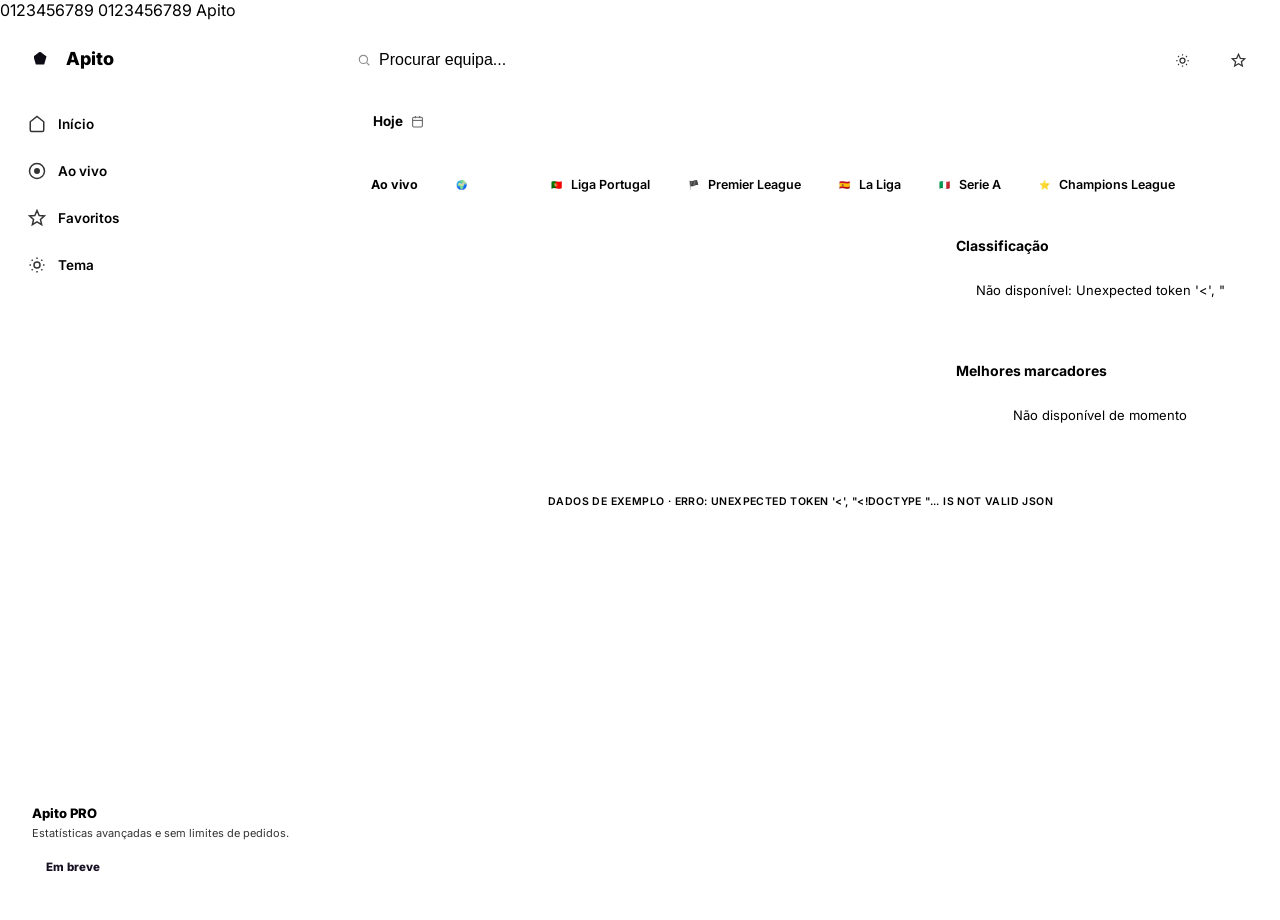
==== commit 180feff9: "Add files via upload" ====
--- a/index.html
+++ b/index.html
@@ -5,22 +5,10 @@
 <meta name="viewport" content="width=device-width, initial-scale=1.0, viewport-fit=cover">
 <title>Apito · Resultados de Futebol</title>
 <link rel="preconnect" href="https://fonts.googleapis.com">
-<link href="https://fonts.googleapis.com/css2?family=Inter:wght@400;500;600;700;800;900&display=swap" rel="stylesheet">
+<link href="https://fonts.googleapis.com/css2?family=Inter:wght@400;500;600;700;800;900&family=Big+Shoulders+Display:wght@500;700;800;900&family=Big+Shoulders+Text:wght@500;600;700&display=swap" rel="stylesheet">
+<!-- APITO V2 — canonical foundation tokens, shared by all five pages. See assets/foundation.css -->
+<link rel="stylesheet" href="assets/foundation.css">
 <style>
-  :root{
-    --bg:#0D0B14; --bg-2:#15121F; --card:#1A1726; --card-2:#221E30;
-    --line: rgba(255,255,255,0.07); --line-strong: rgba(255,255,255,0.14);
-    --white:#FFFFFF; --text-0:#F3F1F7; --text-1: rgba(243,241,247,0.60); --text-2: rgba(243,241,247,0.36);
-    --lime:#C6FF3D; --lime-dim: rgba(198,255,61,0.14);
-    --purple:#7C5CFC; --purple-dim: rgba(124,92,252,0.16);
-    --live:#FF3B5C; --blue:#3B82F6; --red-stat:#FF5A5A;
-    --sidebar-w: 240px; --bottomnav-h: 64px;
-  }
-  html[data-theme="light"]{
-    --bg:#F5F4F8; --bg-2:#FFFFFF; --card:#FFFFFF; --card-2:#F0EFF5;
-    --line: rgba(20,10,40,0.08); --line-strong: rgba(20,10,40,0.16);
-    --white:#141020; --text-0:#141020; --text-1: rgba(20,16,32,0.62); --text-2: rgba(20,16,32,0.38);
-  }
   *{ box-sizing:border-box; margin:0; padding:0; }
   html,body{ background: var(--bg); color: var(--text-0); font-family:'Inter', sans-serif; min-height:100vh; -webkit-font-smoothing:antialiased; }
   a{ color:inherit; text-decoration:none; }
@@ -75,12 +63,12 @@
   /* Live carousel */
   .hero-carousel{ display:flex; gap:10px; overflow-x:auto; scroll-snap-type:x mandatory; scrollbar-width:none; padding: 4px 0 12px; }
   .hero-carousel::-webkit-scrollbar{ display:none; }
-  .hero-card{ scroll-snap-align:start; flex-shrink:0; width:min(86vw,320px); background: linear-gradient(135deg, #C6FF3D 0%, #7ED957 45%, #16A34A 100%); border:1px solid transparent; border-radius:18px; padding:16px; cursor:pointer; transition: transform .15s, box-shadow .15s; color:#0D2A0F; }
-  .hero-card:hover{ transform: translateY(-2px); box-shadow: 0 10px 30px rgba(198,255,61,0.25); }
-  .hero-card .hero-teams-row .tname{ color:#0D2A0F; }
-  .hero-card .hero-teams-row .tscore{ color:#0D2A0F; }
-  .hero-card .hero-sub2{ color: rgba(13,42,15,0.65); }
-  .hero-live-tag{ display:inline-flex; align-items:center; gap:6px; background: #0D2A0F; color:#fff; font-size:9.5px; font-weight:800; text-transform:uppercase; letter-spacing:0.6px; padding:4px 10px; border-radius:100px; margin-bottom:12px; }
+  .hero-card{ scroll-snap-align:start; flex-shrink:0; width:min(86vw,320px); background: linear-gradient(90deg, #1E3A8A 0%, #172554 35%, #450A0A 65%, #7F1D1D 100%); border:1px solid var(--line-strong); border-radius:18px; padding:16px; cursor:pointer; transition: transform .15s, box-shadow .15s; color:#fff; }
+  .hero-card:hover{ transform: translateY(-2px); box-shadow: 0 10px 30px rgba(0,0,0,0.35); }
+  .hero-card .hero-teams-row .tname{ color:#fff; }
+  .hero-card .hero-teams-row .tscore{ color:#fff; }
+  .hero-card .hero-sub2{ color: rgba(255,255,255,0.6); }
+  .hero-live-tag{ display:inline-flex; align-items:center; gap:6px; background: var(--live); color:#fff; font-size:9.5px; font-weight:800; text-transform:uppercase; letter-spacing:0.6px; padding:4px 10px; border-radius:100px; margin-bottom:12px; }
   .hero-live-tag .dot{ width:5px; height:5px; border-radius:50%; background:#fff; animation: pulse 1.3s infinite; }
   .hero-teams-row{ display:flex; align-items:center; justify-content:space-between; margin-bottom:7px; }
   .hero-teams-row .tname{ font-size:13px; font-weight:600; display:flex; align-items:center; gap:7px; }
@@ -209,6 +197,14 @@
 </style>
 </head>
 <body>
+<!-- Pass 1 verification only: confirms Inter + Big Shoulders Display/Text have loaded
+     with correct tabular numerals. Not part of page composition. Remove once Pass 4+
+     applies these roles to live content. -->
+<div class="font-load-probe" aria-hidden="true">
+  <span class="type-display-score">0123456789</span>
+  <span class="type-table-numeric">0123456789</span>
+  <span style="font-family:var(--font-interface)">Apito</span>
+</div>
 <div class="app-shell">
 
   <!-- Sidebar (desktop) -->
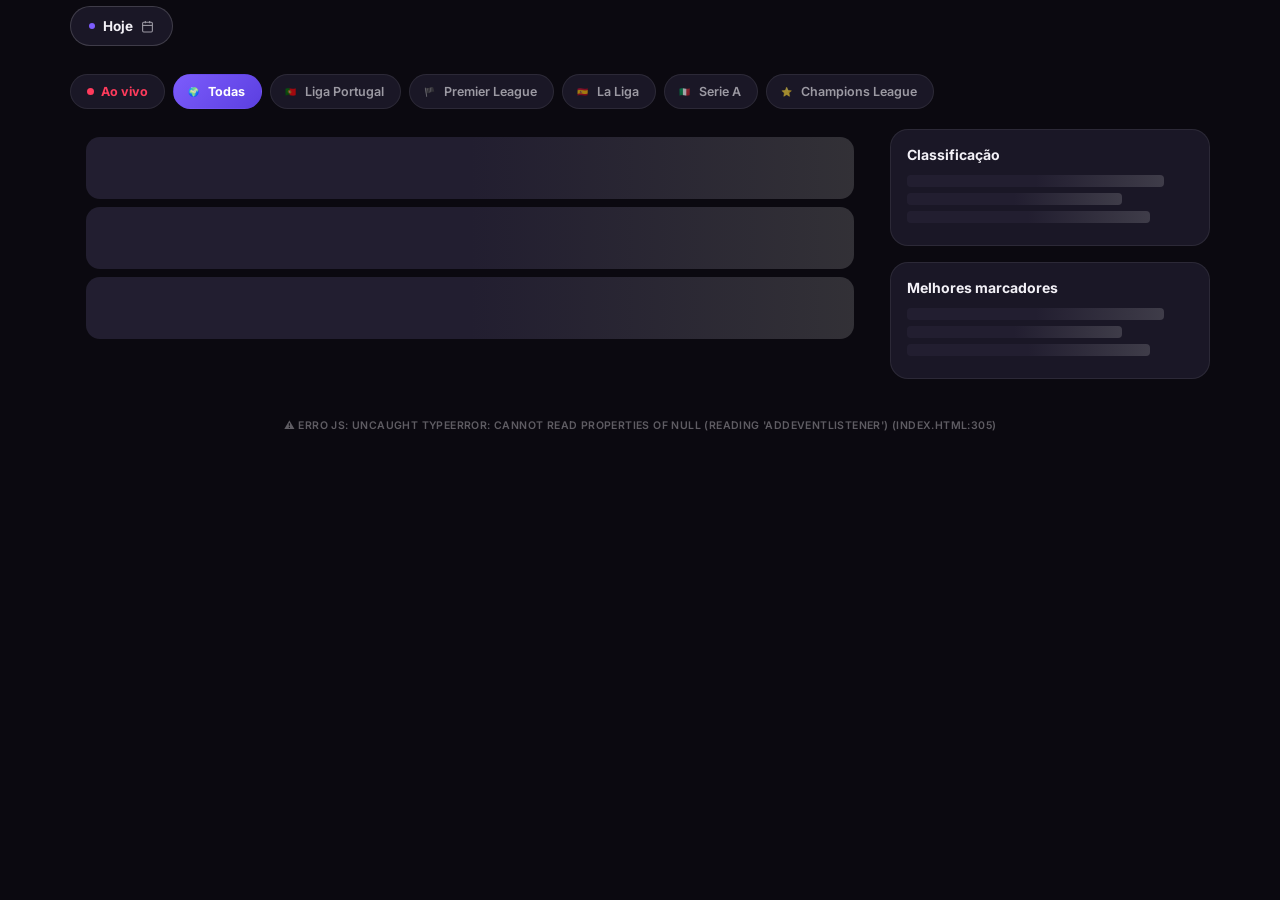
==== commit d30f33c8: "Ctrl+Enter" ====
--- a/index.html
+++ b/index.html
@@ -8,6 +8,9 @@
 <link href="https://fonts.googleapis.com/css2?family=Inter:wght@400;500;600;700;800;900&family=Big+Shoulders+Display:wght@500;700;800;900&family=Big+Shoulders+Text:wght@500;600;700&display=swap" rel="stylesheet">
 <!-- APITO V2 — canonical foundation tokens, shared by all five pages. See assets/foundation.css -->
 <link rel="stylesheet" href="assets/foundation.css">
+<!-- APITO V2 — canonical shell/navigation (sidebar, topbar, bottom-nav). See assets/shell.css / assets/shell.js -->
+<link rel="stylesheet" href="assets/shell.css">
+<script src="assets/shell.js"></script>
 <style>
   *{ box-sizing:border-box; margin:0; padding:0; }
   html,body{ background: var(--bg); color: var(--text-0); font-family:'Inter', sans-serif; min-height:100vh; -webkit-font-smoothing:antialiased; }
@@ -16,49 +19,17 @@
   ::selection{ background: var(--lime); color:#0D0B14; }
   a:focus-visible, button:focus-visible, [tabindex]:focus-visible, input:focus-visible{ outline:2px solid var(--lime); outline-offset:2px; border-radius:6px; }
 
-  /* ---------- Layout raiz: sidebar (desktop) + conteúdo ---------- */
-  .app-shell{ display:flex; min-height:100vh; }
-
-  /* Sidebar — só desktop */
-  .sidebar{ width: var(--sidebar-w); flex-shrink:0; background: var(--bg-2); border-right:1px solid var(--line); padding:22px 16px; display:flex; flex-direction:column; position:sticky; top:0; height:100vh; }
-  .sidebar .brand{ display:flex; align-items:center; gap:10px; padding:0 8px; margin-bottom:28px; }
-  .sidebar .brand .mark{ width:32px; height:32px; border-radius:9px; background: var(--lime); display:flex; align-items:center; justify-content:center; }
-  .sidebar .brand .mark::before{ content:""; width:13px; height:13px; background:#0D0B14; clip-path: polygon(50% 0%, 100% 38%, 82% 100%, 18% 100%, 0% 38%); }
-  .sidebar .brand .name{ font-weight:800; font-size:18px; }
-
-  .nav-item{ display:flex; align-items:center; gap:12px; padding:11px 12px; border-radius:12px; font-size:13.5px; font-weight:600; color: var(--text-1); margin-bottom:3px; min-height:44px; }
-  .nav-item svg{ width:18px; height:18px; opacity:0.8; flex-shrink:0; }
-  .nav-item.active{ background: var(--lime-dim); color: var(--lime); }
-  .nav-item:hover:not(.active){ background: var(--card-2); color: var(--text-0); }
-
-  .sidebar-promo{ margin-top:auto; background: linear-gradient(150deg, var(--purple), #5B3FE0); border-radius:16px; padding:16px; }
-  .sidebar-promo .title{ font-size:13px; font-weight:800; line-height:1.3; }
-  .sidebar-promo .sub{ font-size:11px; opacity:0.8; margin-top:4px; }
-  .sidebar-promo .cta{ display:inline-block; margin-top:12px; background:#fff; color:#161022; font-size:11.5px; font-weight:800; padding:8px 14px; border-radius:100px; }
-
-  @media (max-width: 1023px){ .sidebar{ display:none; } }
-
-  /* Área principal */
-  .main-area{ flex:1; min-width:0; padding-bottom: 24px; }
-  @media (min-width: 1024px){ .main-area{ padding-bottom:24px; } }
+  /* Shell/navigation (sidebar, topbar chrome, bottom-nav) now lives in
+     assets/shell.css, shared by all five pages — see Pass 2. Only this
+     page's own container width and search-box (Home-specific
+     functionality) remain here. */
   .shell{ max-width: 1180px; margin:0 auto; padding: 0 20px; }
   @media (max-width:640px){ .shell{ padding: 0 12px; } }
-
-  /* Top bar */
-  .topbar{ position:sticky; top:0; z-index:20; background: var(--bg); display:flex; align-items:center; gap:12px; padding: 18px 0 14px; }
-  .topbar .mobile-brand{ display:flex; align-items:center; gap:9px; flex-shrink:0; }
-  .topbar .mobile-brand .mark{ width:30px; height:30px; border-radius:8px; background: var(--lime); display:flex; align-items:center; justify-content:center; }
-  .topbar .mobile-brand .mark::before{ content:""; width:12px; height:12px; background:#0D0B14; clip-path: polygon(50% 0%, 100% 38%, 82% 100%, 18% 100%, 0% 38%); }
-  .topbar .mobile-brand .name{ font-weight:800; font-size:17px; }
-  @media (min-width:1024px){ .topbar .mobile-brand{ display:none; } }
 
   .search-box{ flex:1; display:flex; align-items:center; gap:8px; background: var(--card); border:1px solid var(--line); border-radius:100px; padding:0 16px; height:40px; min-width:0; }
   .search-box svg{ width:14px; height:14px; opacity:0.45; flex-shrink:0; }
   .search-box input{ background:none; border:none; outline:none; color: var(--text-0); font-size:16px; width:100%; }
   .search-box input::placeholder{ color: var(--text-2); }
-
-  .icon-btn{ width:44px; height:44px; border-radius:50%; background: var(--card); border:1px solid var(--line); display:flex; align-items:center; justify-content:center; flex-shrink:0; }
-  .icon-btn svg{ width:15px; height:15px; opacity:0.8; }
 
   /* Live carousel */
   .hero-carousel{ display:flex; gap:10px; overflow-x:auto; scroll-snap-type:x mandatory; scrollbar-width:none; padding: 4px 0 12px; }
@@ -191,66 +162,22 @@
   .skeleton-line{ height:12px; margin:6px 0; border-radius:4px; }
 
   footer{ text-align:center; padding-top:24px; color: var(--text-2); font-size:10.5px; font-weight:600; letter-spacing:0.4px; text-transform:uppercase; }
-
-  /* Bottom nav — só mobile/tablet */
-  .bottom-nav{ display:none; }
 </style>
 </head>
 <body>
-<!-- Pass 1 verification only: confirms Inter + Big Shoulders Display/Text have loaded
-     with correct tabular numerals. Not part of page composition. Remove once Pass 4+
-     applies these roles to live content. -->
-<div class="font-load-probe" aria-hidden="true">
-  <span class="type-display-score">0123456789</span>
-  <span class="type-table-numeric">0123456789</span>
-  <span style="font-family:var(--font-interface)">Apito</span>
-</div>
 <div class="app-shell">
 
-  <!-- Sidebar (desktop) -->
-  <nav class="sidebar">
-    <div class="brand"><div class="mark"></div><span class="name">Apito</span></div>
-
-    <div class="nav-item active" id="nav-inicio" aria-current="page">
-      <svg viewBox="0 0 24 24" fill="none" stroke="currentColor" stroke-width="2"><path d="M3 9l9-7 9 7v11a2 2 0 01-2 2H5a2 2 0 01-2-2z"/></svg>
-      Início
-    </div>
-    <div class="nav-item" id="nav-ao-vivo">
-      <svg viewBox="0 0 24 24" fill="none" stroke="currentColor" stroke-width="2"><circle cx="12" cy="12" r="10"/><circle cx="12" cy="12" r="3" fill="currentColor"/></svg>
-      Ao vivo
-    </div>
-    <div class="nav-item" id="nav-favoritos">
-      <svg viewBox="0 0 24 24" fill="none" stroke="currentColor" stroke-width="2"><path d="M12 17.3l-6.2 3.6 1.6-7-5.4-4.7 7.1-.6L12 2l2.9 6.6 7.1.6-5.4 4.7 1.6 7z"/></svg>
-      Favoritos
-    </div>
-    <div class="nav-item" id="nav-tema">
-      <svg viewBox="0 0 24 24" fill="none" stroke="currentColor" stroke-width="2"><circle cx="12" cy="12" r="4"/><path d="M12 2v2M12 20v2M4.9 4.9l1.4 1.4M17.7 17.7l1.4 1.4M2 12h2M20 12h2M4.9 19.1l1.4-1.4M17.7 6.3l1.4-1.4"/></svg>
-      Tema
-    </div>
-
-    <div class="sidebar-promo">
-      <div class="title">Apito PRO</div>
-      <div class="sub">Estatísticas avançadas e sem limites de pedidos.</div>
-      <div class="cta">Em breve</div>
-    </div>
-  </nav>
+  <!-- Sidebar (desktop) — canonical markup rendered by assets/shell.js, shared by all five pages -->
+  <script>ApitoShell.renderSidebar();</script>
+
+  <!-- Bottom navigation (mobile, persistent) — canonical markup rendered by assets/shell.js -->
+  <script>ApitoShell.renderBottomNav();</script>
 
   <div class="main-area">
     <div class="shell">
 
-      <div class="topbar">
-        <div class="mobile-brand"><div class="mark"></div><span class="name">Apito</span></div>
-        <div class="search-box">
-          <svg viewBox="0 0 24 24" fill="none" stroke="currentColor" stroke-width="2"><circle cx="11" cy="11" r="7"/><line x1="21" y1="21" x2="16.65" y2="16.65"/></svg>
-          <input type="text" id="search-input" placeholder="Procurar equipa...">
-        </div>
-        <button class="icon-btn" id="theme-toggle" title="Tema" aria-label="Alternar entre tema claro e escuro">
-          <svg viewBox="0 0 24 24" fill="none" stroke="currentColor" stroke-width="2"><circle cx="12" cy="12" r="4"/><path d="M12 2v2M12 20v2M4.9 4.9l1.4 1.4M17.7 17.7l1.4 1.4M2 12h2M20 12h2M4.9 19.1l1.4-1.4M17.7 6.3l1.4-1.4"/></svg>
-        </button>
-        <button class="icon-btn" id="fav-toggle" title="Favoritos" aria-label="Mostrar só jogos favoritos">
-          <svg viewBox="0 0 24 24" fill="none" stroke="currentColor" stroke-width="2"><path d="M12 17.3l-6.2 3.6 1.6-7-5.4-4.7 7.1-.6L12 2l2.9 6.6 7.1.6-5.4 4.7 1.6 7z"/></svg>
-        </button>
-      </div>
+      <!-- Topbar — canonical markup rendered by assets/shell.js; Home renders search+favorites inside it -->
+      <script>ApitoShell.renderTopbar();</script>
 
       <div class="hero-carousel" id="hero-carousel" style="display:none;"></div>
 
@@ -326,13 +253,9 @@
     if (el) el.textContent = `⚠️ Erro de promessa: ${e.reason?.message || e.reason}`;
   });
 
-  const root = document.documentElement;
-  function alternarTema(){
-    const next = root.getAttribute('data-theme') === 'light' ? 'dark' : 'light';
-    root.setAttribute('data-theme', next);
-    localStorage.setItem('apito-theme', next);
-  }
-  root.setAttribute('data-theme', localStorage.getItem('apito-theme') || 'dark');
+  // Theme state (get/set/toggle) is now fully owned by assets/shell.js —
+  // it is shared, single-sourced behavior applied identically across all
+  // five pages. See ApitoShell.toggleTheme().
 
   const FAV_KEY = 'apito-favoritos';
   const getFavs = () => JSON.parse(localStorage.getItem(FAV_KEY) || '[]');
@@ -636,7 +559,7 @@
     apenasAoVivo = !apenasAoVivo;
     document.getElementById('live-filter-btn').classList.toggle('active', apenasAoVivo);
     document.getElementById('bn-ao-vivo')?.classList.toggle('active', apenasAoVivo);
-    document.getElementById('nav-ao-vivo').classList.toggle('active', apenasAoVivo);
+    document.getElementById('nav-ao-vivo')?.classList.toggle('active', apenasAoVivo);
     carregarJogos();
   }
   try {
@@ -749,11 +672,9 @@
   // Listener único e delegado no document para os botões de navegação/filtro.
   // Isto garante que continuam a funcionar mesmo que a página seja re-desenhada
   // depois de os dados carregarem (o mesmo padrão já usado nas estrelas de favoritos).
+  // Nota: o toggle de tema (#theme-toggle / #nav-tema / #bn-tema) já não é tratado
+  // aqui — é responsabilidade única de assets/shell.js em todas as páginas.
   document.addEventListener('click', (e) => {
-    if (e.target.closest('#theme-toggle') || e.target.closest('#nav-tema') || e.target.closest('#bn-tema')){
-      alternarTema();
-      return;
-    }
     if (e.target.closest('#fav-toggle') || e.target.closest('#nav-favoritos') || e.target.closest('#bn-favoritos')){
       alternarFavoritos();
       return;
--- a/assets/shell.css
+++ b/assets/shell.css
@@ -0,0 +1,151 @@
+/* ============================================================
+   APITO V2 — SHELL / NAVIGATION
+   Pass 2 of APITO_DESIGN_SYSTEM_V2.md, Section 16.
+
+   Canonical, single-source styling for the application shell,
+   consumed by all five pages: desktop sidebar, mobile topbar,
+   persistent mobile bottom navigation, and the shared brand
+   mark. The markup these rules style is generated once by
+   assets/shell.js and injected identically into every page —
+   this file only ever needs to be edited in one place.
+
+   Scope of this file (Pass 2 only): shell/navigation chrome.
+   It intentionally does NOT style MatchRow, DataTable,
+   EntityHero, MatchHero, cards, or any other content
+   component — those remain untouched legacy CSS inside each
+   page until their respective later passes.
+
+   Consumes only canonical tokens from assets/foundation.css —
+   no new component-specific values are introduced here beyond
+   the two shell-only layout constants foundation.css already
+   exposes (--sidebar-w, --bottomnav-h).
+   ============================================================ */
+
+/* ---------- Root shell layout ---------- */
+.app-shell{ display:flex; min-height:100vh; }
+
+.main-area{ flex:1; min-width:0; padding-bottom: var(--space-6); }
+@media (max-width:1023px){
+  /* Keeps page content clear of the persistent bottom nav — see
+     Section 4 of the Pass 2 brief ("appropriate content bottom
+     padding so page content cannot disappear underneath"). */
+  .main-area{ padding-bottom: calc(var(--bottomnav-h) + env(safe-area-inset-bottom) + var(--space-4)); }
+}
+
+/* ---------- Shared brand mark (sidebar + mobile topbar) ---------- */
+.sidebar .brand{ display:flex; align-items:center; gap:10px; padding:0 8px; margin-bottom:28px; }
+.sidebar .brand .mark{ width:32px; height:32px; border-radius: var(--radius-sm); background: var(--accent-lime); display:flex; align-items:center; justify-content:center; }
+.sidebar .brand .mark::before{ content:""; width:13px; height:13px; background:#0D0B14; clip-path: polygon(50% 0%, 100% 38%, 82% 100%, 18% 100%, 0% 38%); }
+.sidebar .brand .name{ font-weight:800; font-size:18px; }
+
+.mobile-brand{ display:flex; align-items:center; gap:9px; flex-shrink:0; }
+.mobile-brand .mark{ width:30px; height:30px; border-radius:8px; background: var(--accent-lime); display:flex; align-items:center; justify-content:center; }
+.mobile-brand .mark::before{ content:""; width:12px; height:12px; background:#0D0B14; clip-path: polygon(50% 0%, 100% 38%, 82% 100%, 18% 100%, 0% 38%); }
+.mobile-brand .name{ font-weight:800; font-size:17px; }
+@media (min-width:1024px){ .mobile-brand{ display:none; } }
+
+/* ---------- Desktop sidebar ----------
+   Subtle Section Surface per the design system (Section 10):
+   structural, not card-like — one hairline edge, no shadow,
+   no gradient, no floating container. */
+.sidebar{
+  width: var(--sidebar-w);
+  flex-shrink:0;
+  background: var(--surface-subtle);
+  border-right: 1px solid var(--border-subtle);
+  padding: 22px var(--space-4);
+  display:flex; flex-direction:column;
+  position:sticky; top:0; height:100vh;
+}
+@media (max-width:1023px){ .sidebar{ display:none; } }
+
+/* ---------- Nav item (shared shape for sidebar + reused by bottom-nav's
+   focus/hover logic conventions — bottom-nav has its own compact variant
+   below since its layout is icon-over-label, not icon-beside-label). ---------- */
+.nav-item{
+  display:flex; align-items:center; gap:12px;
+  width:100%;
+  padding: var(--space-2) var(--space-3);
+  border-radius: var(--radius-md);
+  border: none;
+  border-left: 2px solid transparent;
+  background: none;
+  font: 600 var(--type-row-primary-size)/var(--type-row-primary-leading) var(--type-row-primary-family);
+  color: var(--text-secondary);
+  text-align:left;
+  text-decoration:none;
+  cursor:pointer;
+  margin-bottom:3px;
+  min-height:44px;
+}
+.nav-item svg{ width:18px; height:18px; opacity:0.8; flex-shrink:0; }
+/* Active state: left-edge tint + lime text, replacing V1's filled pill —
+   the same "left-edge over filled shapes" principle used everywhere else
+   status is shown in this system (Design Principle #5). */
+.nav-item.active{ color: var(--accent-lime); font-weight:700; border-left-color: var(--accent-lime); }
+.nav-item:hover:not(.active){ background: var(--surface-elevated); color: var(--text-primary); }
+
+.sidebar-promo{ margin-top:auto; background: linear-gradient(150deg, var(--accent-purple), #5B3FE0); border-radius: var(--radius-xl); padding: var(--space-4); }
+.sidebar-promo .title{ font-size:13px; font-weight:800; line-height:1.3; }
+.sidebar-promo .sub{ font-size:11px; opacity:0.8; margin-top:4px; }
+.sidebar-promo .cta{ display:inline-block; margin-top:12px; background:#fff; color:#161022; font-size:11.5px; font-weight:800; padding:8px 14px; border-radius: var(--radius-pill); }
+
+/* ---------- Topbar (all five pages) ----------
+   Utility/data-moment treatment per the Pass 2 brief: flat
+   Subtle Section Surface, no decorative gradient, no card,
+   no oversized editorial identity — that belongs to
+   MatchHero/EntityHero in a later pass, not here. */
+.topbar{
+  position:sticky; top:0; z-index:20;
+  background: var(--surface-subtle);
+  display:flex; align-items:center; gap: var(--space-3);
+  padding: var(--space-3) 0;
+}
+
+.search-box{ flex:1; display:flex; align-items:center; gap:8px; background: var(--surface-data); border:1px solid var(--border-subtle); border-radius: var(--radius-pill); padding:0 16px; height:40px; min-width:0; }
+.search-box svg{ width:14px; height:14px; opacity:0.45; flex-shrink:0; }
+.search-box input{ background:none; border:none; outline:none; color: var(--text-primary); font-size:16px; width:100%; font-family: var(--font-interface); }
+.search-box input::placeholder{ color: var(--text-tertiary); }
+
+.icon-btn{ width:44px; height:44px; border-radius:50%; background: var(--surface-data); border:1px solid var(--border-subtle); display:flex; align-items:center; justify-content:center; flex-shrink:0; color:inherit; }
+.icon-btn svg{ width:15px; height:15px; opacity:0.8; }
+
+/* ---------- Mobile bottom navigation (new in V2) ----------
+   Persistent, always visible, never hidden behind a hamburger
+   or scroll-based show/hide (Section 10 / Design Principle #9).
+   The one piece of shell chrome allowed a touch of elevation —
+   it is functionally an overlay-adjacent surface — expressed
+   with a border-top rather than a shadow, per Section 7. */
+.bottom-nav{
+  display:none;
+  position:fixed; left:0; right:0; bottom:0; z-index:30;
+  height: var(--bottomnav-h);
+  background: var(--surface-elevated);
+  border-top: 1px solid var(--border-subtle);
+  padding: var(--space-1) var(--space-2);
+  padding-bottom: calc(var(--space-1) + env(safe-area-inset-bottom));
+  align-items: stretch;
+  justify-content: space-around;
+}
+@media (max-width:1023px){ .bottom-nav{ display:flex; } }
+
+.bn-item{
+  display:flex; flex-direction:column; align-items:center; justify-content:center;
+  gap:2px;
+  flex:1;
+  min-width:44px; min-height:44px;
+  border:none; background:none;
+  color: var(--text-secondary);
+  text-decoration:none;
+  cursor:pointer;
+  border-radius: var(--radius-sm);
+}
+.bn-item .bn-icon svg{ width:20px; height:20px; }
+.bn-item .bn-label{ font: var(--type-metadata-weight) var(--type-metadata-size)/var(--type-metadata-leading) var(--type-metadata-family); }
+.bn-item.active{ color: var(--accent-lime); }
+.bn-item.active .bn-label{ font-weight:600; }
+.bn-item:focus-visible{ outline:2px solid var(--accent-lime); outline-offset:-2px; border-radius: var(--radius-sm); }
+
+/* Label truncation fallback for very narrow screens — icon remains the
+   primary target, label reappears once space allows (Section 13). */
+@media (max-width:379px){ .bn-item .bn-label{ font-size:9.5px; } }
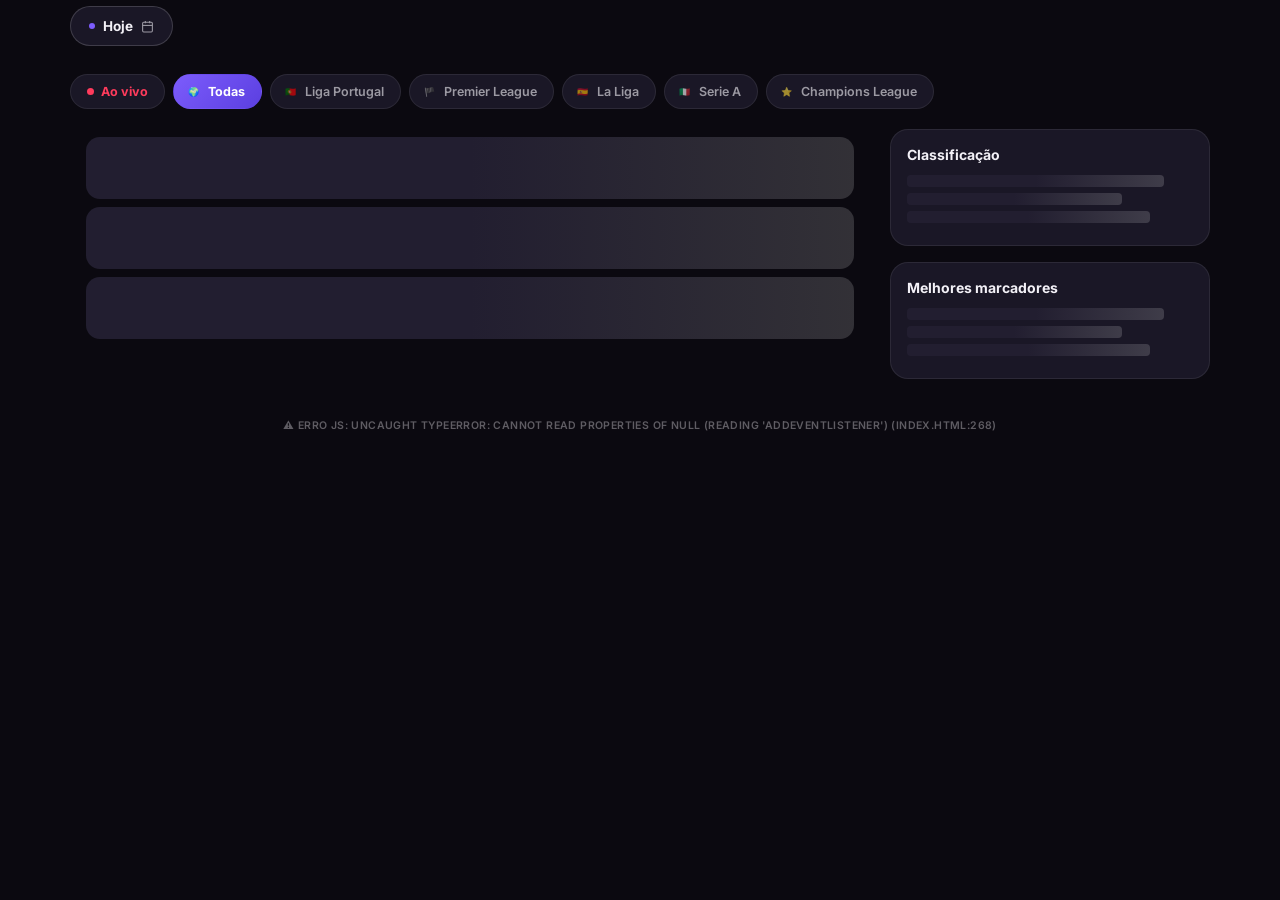
==== commit 2d2d2477: "Ctrl+Enter" ====
--- a/index.html
+++ b/index.html
@@ -11,6 +11,9 @@
 <!-- APITO V2 — canonical shell/navigation (sidebar, topbar, bottom-nav). See assets/shell.css / assets/shell.js -->
 <link rel="stylesheet" href="assets/shell.css">
 <script src="assets/shell.js"></script>
+<!-- APITO V2 — canonical shared components (Pass 3A: MatchRow). See assets/components.css / assets/components.js -->
+<link rel="stylesheet" href="assets/components.css">
+<script src="assets/components.js"></script>
 <style>
   *{ box-sizing:border-box; margin:0; padding:0; }
   html,body{ background: var(--bg); color: var(--text-0); font-family:'Inter', sans-serif; min-height:100vh; -webkit-font-smoothing:antialiased; }
@@ -31,21 +34,11 @@
   .search-box input{ background:none; border:none; outline:none; color: var(--text-0); font-size:16px; width:100%; }
   .search-box input::placeholder{ color: var(--text-2); }
 
-  /* Live carousel */
-  .hero-carousel{ display:flex; gap:10px; overflow-x:auto; scroll-snap-type:x mandatory; scrollbar-width:none; padding: 4px 0 12px; }
-  .hero-carousel::-webkit-scrollbar{ display:none; }
-  .hero-card{ scroll-snap-align:start; flex-shrink:0; width:min(86vw,320px); background: linear-gradient(90deg, #1E3A8A 0%, #172554 35%, #450A0A 65%, #7F1D1D 100%); border:1px solid var(--line-strong); border-radius:18px; padding:16px; cursor:pointer; transition: transform .15s, box-shadow .15s; color:#fff; }
-  .hero-card:hover{ transform: translateY(-2px); box-shadow: 0 10px 30px rgba(0,0,0,0.35); }
-  .hero-card .hero-teams-row .tname{ color:#fff; }
-  .hero-card .hero-teams-row .tscore{ color:#fff; }
-  .hero-card .hero-sub2{ color: rgba(255,255,255,0.6); }
-  .hero-live-tag{ display:inline-flex; align-items:center; gap:6px; background: var(--live); color:#fff; font-size:9.5px; font-weight:800; text-transform:uppercase; letter-spacing:0.6px; padding:4px 10px; border-radius:100px; margin-bottom:12px; }
-  .hero-live-tag .dot{ width:5px; height:5px; border-radius:50%; background:#fff; animation: pulse 1.3s infinite; }
-  .hero-teams-row{ display:flex; align-items:center; justify-content:space-between; margin-bottom:7px; }
-  .hero-teams-row .tname{ font-size:13px; font-weight:600; display:flex; align-items:center; gap:7px; }
-  .hero-crest{ width:18px; height:18px; border-radius:50%; object-fit:contain; flex-shrink:0; }
-  .hero-teams-row .tscore{ font-size:17px; font-weight:800; }
-  .hero-sub2{ font-size:11px; color: var(--text-2); margin-top:8px; }
+  /* Live carousel — hosts the editorial FeaturedMatch context (gradient
+     wrapper) from assets/components.css, each containing one canonical,
+     ungradiented Expanded MatchRow. The old .hero-card family
+     (hero-card/hero-teams-row/hero-crest/hero-sub2/hero-live-tag) is
+     retired — see Pass 3A migration report / correction 2. */
   @keyframes pulse{ 0%,100%{opacity:1} 50%{opacity:0.3} }
 
   /* Day strip — chips circulares tipo calendário */
@@ -98,51 +91,18 @@
   .league-group-head .lg-name .crest{ width:22px; height:22px; border-radius:7px; background: var(--purple-dim); color: var(--purple); display:flex; align-items:center; justify-content:center; font-size:9px; font-weight:800; flex-shrink:0; }
   .league-group-head .lg-country{ font-size:10.5px; color: var(--text-2); font-weight:500; }
 
-  .match-row{ display:grid; grid-template-columns:44px 1fr 32px; align-items:center; gap:12px; padding:13px 16px; border-bottom:1px solid var(--line); cursor:pointer; transition: background .12s, transform .12s; }
-  .match-row:last-child{ border-bottom:none; }
-  .match-row:hover{ background: var(--card-2); transform: translateX(2px); }
-  @media (max-width:460px){ .match-row{ grid-template-columns:36px 1fr 0; gap:8px; padding:12px; } .m-fav{ display:none; } }
-
-  .m-status{ display:flex; flex-direction:column; align-items:center; gap:4px; }
-  .m-status .min{ font-size:11.5px; font-weight:800; color: var(--live); }
-  .m-status .time{ font-size:12px; font-weight:700; color: var(--text-1); }
-  .m-status .ft{ font-size:10px; color: var(--text-2); font-weight:700; text-transform:uppercase; }
-  .m-status .ball{ width:6px; height:6px; border-radius:50%; background: var(--live); animation: pulse 1.3s infinite; }
-
-  .m-teams{ display:flex; flex-direction:column; gap:8px; min-width:0; }
-  .m-team{ display:flex; align-items:center; justify-content:space-between; gap:10px; }
-  .m-team .t-left{ display:flex; align-items:center; gap:9px; min-width:0; }
-  .team-link{ display:flex; flex-shrink:0; cursor:pointer; }
-  .crest-sm{ width:22px; height:22px; border-radius:50%; background: var(--card-2); border:1px solid var(--line); display:flex; align-items:center; justify-content:center; font-size:8.5px; font-weight:800; color: var(--text-1); flex-shrink:0; }
-  .t-name{ font-size:13.5px; font-weight:500; color: var(--text-0); white-space:nowrap; overflow:hidden; text-overflow:ellipsis; }
-  .m-team.winner .t-name{ font-weight:700; }
-  .m-team.loser .t-name{ color: var(--text-1); font-weight:400; }
-  .t-score{ font-size:15px; font-weight:800; min-width:16px; text-align:right; }
-  .m-team.loser .t-score{ color: var(--text-2); }
-
-  .m-fav{ display:flex; align-items:center; justify-content:center; min-height:44px; }
-  .fav-star{ font-size:16px; color: var(--text-2); padding:12px; margin:-12px; border-radius:50%; }
-  .fav-star.active{ color: var(--purple); }
-  @keyframes favPop{ 0%{transform:scale(1);} 40%{transform:scale(1.4);} 100%{transform:scale(1);} }
-  .fav-star.pop{ animation: favPop .3s ease; }
-
-  .odds-row{ display:flex; gap:4px; margin-top:2px; }
-  .odds-chip{ font-size:9.5px; font-weight:700; color: var(--text-2); background: var(--card-2); border-radius:6px; padding:2px 6px; }
+  /* Match rows are now the canonical MatchRow component (Standard /
+     Expanded density) from assets/components.css — see Pass 3A. The
+     old .match-row/.m-status/.m-teams/.m-team/.t-name/.t-score/.m-fav/
+     .fav-star/.odds-row/.odds-chip family is retired. */
 
   /* Sidebar direita */
   .side-card{ background: var(--card); border:1px solid var(--line); border-radius:18px; padding:16px; margin-bottom:16px; }
   .side-card h3{ font-size:14px; font-weight:700; margin-bottom:12px; }
 
-  .table-row{ display:grid; grid-template-columns: 4px 18px 1fr 22px 24px 22px 28px; align-items:center; gap:6px; padding:7px 2px; font-size:12px; }
-  .table-row.head{ color: var(--text-2); font-size:9px; text-transform:uppercase; letter-spacing:0.4px; font-weight:700; padding-bottom:8px; }
-  .zone-bar{ width:3px; height:20px; border-radius:2px; }
-  .zone-bar.z1{ background: var(--lime); }
-  .zone-bar.z2{ background: var(--blue); }
-  .zone-bar.z3{ background: var(--purple); }
-  .table-row .pos{ color: var(--text-2); font-weight:700; }
-  .table-row .club{ color:var(--text-0); font-weight:500; white-space:nowrap; overflow:hidden; text-overflow:ellipsis; cursor:pointer; }
-  .table-row .n{ text-align:center; color: var(--text-1); }
-  .table-row .pts{ text-align:center; font-weight:800; }
+  /* Standings table is now the canonical DataTable/StandingsTable
+     component (.dt-row/.dt-zone/...) shared in assets/components.css —
+     see Pass 3B. This also fixes the zone-color drift vs League/Team. */
 
   .top-scorer{ display:flex; align-items:center; justify-content:space-between; padding:9px 0; border-bottom:1px solid var(--line); }
   .top-scorer:last-child{ border-bottom:none; }
@@ -179,7 +139,7 @@
       <!-- Topbar — canonical markup rendered by assets/shell.js; Home renders search+favorites inside it -->
       <script>ApitoShell.renderTopbar();</script>
 
-      <div class="hero-carousel" id="hero-carousel" style="display:none;"></div>
+      <div class="mr-rail" id="hero-carousel" style="display:none;"></div>
 
       <div class="toolbar">
         <div class="date-picker-wrap">
@@ -262,37 +222,40 @@
   const setFavs = (arr) => localStorage.setItem(FAV_KEY, JSON.stringify(arr));
 
   function paintFavStars(){
-    document.querySelectorAll('.match-row').forEach(card => {
-      const teams = (card.dataset.teams || '').split(',');
-      const star = card.querySelector('.fav-star');
+    document.querySelectorAll('.mr[data-teams]').forEach(row => {
+      const teams = (row.dataset.teams || '').split(',');
+      const star = row.querySelector('.mr-fav');
       if (!star) return;
-      const favs = getFavs();
-      star.classList.toggle('active', teams.some(t => favs.includes(t)));
+      const isFav = teams.some(t => getFavs().includes(t));
+      star.classList.toggle('active', isFav);
+      star.setAttribute('aria-pressed', String(isFav));
     });
   }
 
   document.addEventListener('click', (e) => {
-    if (!e.target.classList.contains('fav-star')) return;
+    const star = e.target.closest('.mr-fav');
+    if (!star) return;
     e.stopPropagation();
-    const card = e.target.closest('.match-row');
-    const teams = (card.dataset.teams || '').split(',');
+    const row = star.closest('.mr[data-teams]');
+    if (!row) return;
+    const teams = (row.dataset.teams || '').split(',');
     let favs = getFavs();
     const already = teams.some(t => favs.includes(t));
     favs = already ? favs.filter(t => !teams.includes(t)) : [...new Set([...favs, ...teams])];
     setFavs(favs);
     paintFavStars();
-    e.target.classList.remove('pop');
-    void e.target.offsetWidth;
-    e.target.classList.add('pop');
+    star.classList.remove('pop');
+    void star.offsetWidth;
+    star.classList.add('pop');
   });
 
   let onlyFavs = false;
   function alternarFavoritos(){
     onlyFavs = !onlyFavs;
     const favs = getFavs();
-    document.querySelectorAll('.match-row').forEach(card => {
-      const teams = (card.dataset.teams || '').split(',');
-      card.style.display = (onlyFavs && !teams.some(t => favs.includes(t))) ? 'none' : 'grid';
+    document.querySelectorAll('.mr[data-teams]').forEach(row => {
+      const teams = (row.dataset.teams || '').split(',');
+      row.style.display = (onlyFavs && !teams.some(t => favs.includes(t))) ? 'none' : '';
     });
     [document.getElementById('fav-toggle'), document.getElementById('bn-favoritos'), document.getElementById('nav-favoritos')].filter(Boolean).forEach(el => {
       if (el) el.classList.toggle('active', onlyFavs);
@@ -304,38 +267,37 @@
 
   document.getElementById('search-input').addEventListener('input', (e) => {
     const termo = e.target.value.trim().toLowerCase();
-    document.querySelectorAll('.match-row').forEach(card => {
-      const teams = (card.dataset.teams || '').toLowerCase();
-      card.style.display = (!termo || teams.includes(termo)) ? 'grid' : 'none';
+    document.querySelectorAll('.mr[data-teams]').forEach(row => {
+      const teams = (row.dataset.teams || '').toLowerCase();
+      row.style.display = (!termo || teams.includes(termo)) ? '' : 'none';
     });
   });
 
-  function crestImg(id, alt, size=22){
-    if (!id) return `<span class="crest-sm">${iniciais(alt)}</span>`;
-    return `<img class="crest-sm" src="https://sports.bzzoiro.com/img/team/${id}/?bg=transparent" alt="${alt}" width="${size}" height="${size}" onerror="this.outerHTML='<span class=\\'crest-sm\\'>${iniciais(alt)}</span>'">`;
-  }
   function leagueCrestImg(id, alt){
     if (!id) return `<span class="crest">${iniciais(alt)}</span>`;
     return `<img class="crest" src="https://sports.bzzoiro.com/img/league/${id}/?bg=transparent" alt="${alt}" width="20" height="20" style="object-fit:contain;border-radius:7px;" onerror="this.outerHTML='<span class=\\'crest\\'>${iniciais(alt)}</span>'">`;
   }
   function iniciais(nome){ return (nome||'?').split(' ').map(p=>p[0]).join('').slice(0,3).toUpperCase(); }
 
-  function estadoCard(estado){
-    if (estado === '1H') return 'is-live';
-    if (estado === 'NS') return 'is-upcoming';
-    return '';
-  }
-  function statusHtml(j){
-    if (j.estado === '1H') return `<span class="ball"></span><span class="min" data-base-min="${j.minuto ?? 0}" data-rendered-at="${Date.now()}">${j.minuto ?? ''}'</span>`;
-    if (j.estado === 'NS'){
-      const hora = new Date(j.hora).toLocaleTimeString('pt-PT', { hour:'2-digit', minute:'2-digit' });
-      return `<span class="time">${hora}</span>`;
-    }
-    return `<span class="ft">FIM</span>`;
-  }
-
+  // ---- Canonical MatchRow adapter ----
+  // Maps this page's API shape onto the shared match object consumed by
+  // ApitoComponents.matchRow (assets/components.js) — see Pass 3A.
+  function paraMatchApito(j){
+    return {
+      id: j.id,
+      status: j.estado,
+      minute: j.minuto,
+      kickoff: j.hora,
+      home: { id: j.casa.id, name: j.casa.nome, goals: j.casa.golos },
+      away: { id: j.fora.id, name: j.fora.nome, goals: j.fora.golos },
+      odds: j.odds || null,
+      favoriteKey: `${j.casa.nome},${j.fora.nome}`
+    };
+  }
+
+  // Live-minute ticking now targets the canonical component's status text.
   setInterval(() => {
-    document.querySelectorAll('.min[data-base-min]').forEach(el => {
+    document.querySelectorAll('.mr-status-text[data-base-min]').forEach(el => {
       const base = Number(el.dataset.baseMin);
       const desde = Date.now() - Number(el.dataset.renderedAt);
       const minutosPassados = Math.floor(desde / 60000);
@@ -344,28 +306,15 @@
   }, 15000);
 
   function cartaoJogoHtml(j){
-    const casaVence = (j.casa.golos ?? 0) > (j.fora.golos ?? 0);
-    const foraVence = (j.fora.golos ?? 0) > (j.casa.golos ?? 0);
-    const golosCasa = j.casa.golos === null ? '–' : j.casa.golos;
-    const golosFora = j.fora.golos === null ? '–' : j.fora.golos;
-    const odds = j.odds && (j.odds.casa || j.odds.empate || j.odds.fora)
-      ? `<div class="odds-row"><span class="odds-chip">${j.odds.casa ?? '-'}</span><span class="odds-chip">${j.odds.empate ?? '-'}</span><span class="odds-chip">${j.odds.fora ?? '-'}</span></div>` : '';
-    return `
-      <div class="match-row ${estadoCard(j.estado)}" data-teams="${j.casa.nome},${j.fora.nome}" onclick="window.location.href='detail.html?id=${j.id}'">
-        <div class="m-status">${statusHtml(j)}</div>
-        <div class="m-teams">
-          <div class="m-team ${casaVence ? 'winner' : (foraVence ? 'loser' : '')}">
-            <div class="t-left"><span class="team-link" onclick="event.stopPropagation(); window.location.href='team.html?id=${j.casa.id}'">${crestImg(j.casa.id, j.casa.nome)}</span><span class="t-name">${j.casa.nome}</span></div>
-            <span class="t-score">${golosCasa}</span>
-          </div>
-          <div class="m-team ${foraVence ? 'winner' : (casaVence ? 'loser' : '')}">
-            <div class="t-left"><span class="team-link" onclick="event.stopPropagation(); window.location.href='team.html?id=${j.fora.id}'">${crestImg(j.fora.id, j.fora.nome)}</span><span class="t-name">${j.fora.nome}</span></div>
-            <span class="t-score">${golosFora}</span>
-          </div>
-          ${odds}
-        </div>
-        <div class="m-fav"><span class="fav-star">★</span></div>
-      </div>`;
+    const match = paraMatchApito(j);
+    const density = (match.odds && (match.odds.casa || match.odds.empate || match.odds.fora)) ? 'expanded' : 'standard';
+    const html = ApitoComponents.matchRow(match, { density });
+    // Live-minute ticking hook (data-base-min/data-rendered-at), preserved
+    // from V1: only meaningful while the match is actually live.
+    if (j.estado === '1H') {
+      return html.replace('<span class="mr-status-text">', `<span class="mr-status-text" data-base-min="${j.minuto ?? 0}" data-rendered-at="${Date.now()}">`);
+    }
+    return html;
   }
 
   function renderJogos(jogos){
@@ -394,35 +343,31 @@
     const todosAoVivo = jogos.filter(j => j.estado === '1H');
     if (todosAoVivo.length){
       carousel.style.display = 'flex';
-      carousel.innerHTML = todosAoVivo.map(live => `
-        <div class="hero-card" onclick="window.location.href='detail.html?id=${live.id}'">
-          <div class="hero-live-tag"><span class="dot"></span>Em direto · ${live.minuto ?? ''}'</div>
-          <div class="hero-teams-row"><span class="tname"><img class="hero-crest" src="https://sports.bzzoiro.com/img/team/${live.casa.id}/?bg=transparent" alt="" onerror="this.style.display='none'">${live.casa.nome}</span><span class="tscore">${live.casa.golos ?? 0}</span></div>
-          <div class="hero-teams-row"><span class="tname"><img class="hero-crest" src="https://sports.bzzoiro.com/img/team/${live.fora.id}/?bg=transparent" alt="" onerror="this.style.display='none'">${live.fora.nome}</span><span class="tscore">${live.fora.golos ?? 0}</span></div>
-          <div class="hero-sub2">${live.liga}</div>
-        </div>`).join('');
+      carousel.innerHTML = todosAoVivo.map(live => {
+        const match = paraMatchApito(live);
+        match.meta = live.liga; // shown in Expanded's metadata line instead of odds
+        match.odds = null;
+        // Genuinely live matches earn editorial emphasis via the FeaturedMatch
+        // wrapper (gradient at the container level) — the MatchRow content
+        // inside stays the same canonical, ungradiented Expanded component
+        // used everywhere else. See Pass 3A correction 2.
+        const html = ApitoComponents.featuredMatch(match);
+        return html.replace('<span class="mr-status-text">', `<span class="mr-status-text" data-base-min="${live.minuto ?? 0}" data-rendered-at="${Date.now()}">`);
+      }).join('');
     } else {
       carousel.style.display = 'none';
       carousel.innerHTML = '';
     }
   }
 
+
   function renderClassificacao(classificacao){
     const card = document.getElementById('standings-card');
     if (!classificacao.length) return;
-    const linhas = classificacao.map(t => {
-      const zona = t.posicao <= 3 ? 'z1' : t.posicao <= 6 ? 'z2' : t.posicao <= 7 ? 'z3' : '';
-      return `
-      <div class="table-row">
-        <span class="zone-bar ${zona}"></span>
-        <span class="pos">${t.posicao}</span>
-        <span class="club" onclick="window.location.href='team.html?id=${t.equipaId}'">${t.equipa}</span>
-        <span class="n">${t.jogos}</span><span class="n">${t.saldo > 0 ? '+' + t.saldo : t.saldo}</span><span class="n">${t.vitorias}</span><span class="pts">${t.pontos}</span>
-      </div>`;
-    }).join('');
+    const linhas = classificacao.map(t => ApitoComponents.standingsRow(t)).join('');
     card.innerHTML = `
       <h3>Classificação</h3>
-      <div class="table-row head"><span></span><span>#</span><span>Equipa</span><span>J</span><span>DG</span><span>V</span><span>Pts</span></div>
+      ${ApitoComponents.standingsHeader()}
       ${linhas}`;
   }
 
@@ -697,7 +642,7 @@
     const filtro = new URLSearchParams(location.search).get('filtro');
     if (filtro !== 'ao-vivo' && filtro !== 'favoritos') return;
     const esperar = setInterval(() => {
-      if (document.querySelectorAll('.match-row').length || document.querySelector('.empty-note')){
+      if (document.querySelectorAll('.mr').length || document.querySelector('.empty-note')){
         clearInterval(esperar);
         if (filtro === 'ao-vivo') alternarAoVivo();
         if (filtro === 'favoritos') alternarFavoritos();
--- a/assets/components.css
+++ b/assets/components.css
@@ -0,0 +1,399 @@
+/* ============================================================
+   APITO V2 — SHARED COMPONENTS
+   Pass 3 of APITO_DESIGN_SYSTEM_V2.md, Section 16.
+
+   Canonical, single-source styling for reusable content
+   components — separate from assets/foundation.css (tokens
+   only) and assets/shell.css (navigation chrome only). This
+   file is where StandingsTable, PlayerEntity, Chip, EmptyState
+   and Skeleton will also live once their passes begin (3B/3C).
+
+   PASS 3A SCOPE: MatchRow only. One canonical component with
+   three density variants — Compact / Standard / Expanded — as
+   defined in Section 5 of the design system. MatchRow is a
+   UTILITY/DATA moment: scan speed first, decoration last.
+   ============================================================ */
+
+/* ---------- Shared leaves (sized per density below) ---------- */
+.mr{ cursor:pointer; }
+.mr-crest{
+  flex-shrink:0; border-radius:50%;
+  background: var(--surface-data);
+  border:1px solid var(--border-subtle);
+  display:flex; align-items:center; justify-content:center;
+  overflow:hidden;
+  font-family: var(--font-interface); font-weight:800; color: var(--text-secondary);
+}
+.mr-crest img{ width:100%; height:100%; object-fit:cover; display:block; }
+.mr-name{
+  font-family: var(--type-row-primary-family);
+  font-weight: var(--type-row-primary-weight);
+  color: var(--text-primary);
+  white-space:nowrap; overflow:hidden; text-overflow:ellipsis; min-width:0;
+}
+.mr-score{
+  font-family: var(--font-numeral);
+  font-variant-numeric: tabular-nums lining-nums;
+  font-feature-settings: "tnum" 1, "lnum" 1;
+  font-weight:700;
+  text-align:right;
+}
+.mr-status{ display:flex; flex-direction:column; align-items:center; gap:3px; flex-shrink:0; }
+.mr-status-text{
+  font-family: var(--type-metadata-family);
+  font-weight:700;
+  color: var(--text-secondary);
+  text-transform:uppercase;
+}
+.mr-status-dot{ width:6px; height:6px; border-radius:50%; background: var(--status-live); }
+.mr--live .mr-status-dot{ animation: mr-pulse var(--duration-pulse) infinite; }
+.mr--live .mr-status-text{ color: var(--status-live); }
+.mr--ht .mr-status-dot{ background: var(--status-live); } /* present, not pulsing — see Pass 3A status treatments */
+.mr--ht .mr-status-text{ color: var(--status-live); }
+.mr--postponed .mr-status-text{ color: var(--status-caution); }
+.mr--scheduled .mr-status-text,
+.mr--finished .mr-status-text,
+.mr--cancelled .mr-status-text{ color: var(--text-secondary); }
+.mr--cancelled .mr-score{ color: var(--text-tertiary); text-decoration: line-through; }
+@keyframes mr-pulse{ 0%,100%{ opacity:1; } 50%{ opacity:.35; } }
+
+/* Favorite control — explicit, 44x44 hit area regardless of icon size,
+   never a gesture. Same control shape used by Standard and Expanded. */
+.mr-fav{
+  flex-shrink:0;
+  width:44px; height:44px;
+  display:flex; align-items:center; justify-content:center;
+  border:none; background:none; color: var(--text-tertiary); cursor:pointer;
+  border-radius:50%;
+}
+.mr-fav svg{ width:16px; height:16px; }
+.mr-fav:hover{ color: var(--text-secondary); }
+.mr-fav.active{ color: var(--accent-purple); }
+@keyframes mr-fav-pop{ 0%{ transform:scale(1); } 40%{ transform:scale(1.4); } 100%{ transform:scale(1); } }
+.mr-fav.pop{ animation: mr-fav-pop var(--duration-base) var(--ease-standard); }
+.mr-fav:focus-visible{ outline:2px solid var(--accent-lime); outline-offset:2px; }
+
+/* ============================================================
+   COMPACT
+   Max scanning efficiency. Single line, mirrored crest-name-
+   score-name-crest layout, no favorite, no metadata. Used for
+   dense fixture/result lists (Team, League).
+   ============================================================ */
+.mr--compact{
+  display:grid;
+  grid-template-columns: minmax(38px,auto) 1fr auto 1fr auto;
+  align-items:center;
+  column-gap: var(--space-2);
+  min-height:36px;
+  padding: var(--space-1) var(--space-2);
+  text-decoration:none;
+  border-left: 2px solid transparent;
+}
+/* The 5th column only exists visually when a .mr-fav button is actually
+   present (favoriting is a context capability, not a density rule — see
+   design system Section 5): with no favorite, the row simply has 4
+   children and the trailing auto-sized column takes no space, so
+   alignment of status/teams/score is identical with or without it. */
+/* Optional: when a Compact row is shown from a specific team's own
+   fixture list (Team page), the left edge can indicate whether that
+   fixture was home or away for the viewed team — preserved from V1's
+   team.html behavior. Declared before the live/HT rule below so a
+   currently-live match's status color always takes precedence. */
+.mr--compact.mr--persp-home{ border-left-color: var(--status-home); }
+.mr--compact.mr--persp-away{ border-left-color: var(--status-away); }
+.mr--compact.mr--live,
+.mr--compact.mr--ht{ border-left-color: var(--status-live); }
+.mr--compact:hover{ background: var(--surface-subtle); }
+.mr--compact .mr-status-text{ font-size:10px; }
+.mr--compact .mr-side{ display:flex; align-items:center; gap:6px; min-width:0; }
+.mr--compact .mr-side--home{ justify-content:flex-end; }
+.mr--compact .mr-side--home .mr-name{ text-align:right; }
+.mr--compact .mr-side--away{ justify-content:flex-start; }
+.mr--compact .mr-crest{ width:16px; height:16px; font-size:6.5px; }
+.mr--compact .mr-name{ font-size:12.5px; font-weight:500; }
+.mr--compact .mr-score{ font-size:13px; min-width:44px; color: var(--text-primary); }
+
+/* ============================================================
+   STANDARD
+   Default Apito match presentation. Two stacked team lines,
+   crest + name + score per line, explicit favorite. No
+   metadata — see Expanded for that.
+   ============================================================ */
+.mr--standard,
+.mr--expanded{
+  display:grid;
+  grid-template-columns: 40px 1fr 44px;
+  align-items:center;
+  column-gap: var(--space-3);
+  padding: var(--space-2) var(--space-3);
+  border-bottom:1px solid var(--border-subtle);
+}
+.mr--standard:last-child,
+.mr--expanded:last-child{ border-bottom:none; }
+.mr--standard:hover,
+.mr--expanded:hover{ background: var(--surface-subtle); }
+
+.mr--standard .mr-status-text,
+.mr--expanded .mr-status-text{ font-size:11px; }
+.mr--standard .mr-status-text.mr-status-time,
+.mr--expanded .mr-status-text.mr-status-time{ text-transform:none; font-weight:600; }
+
+.mr-teams{ display:flex; flex-direction:column; gap: var(--space-2); min-width:0; }
+.mr-team{ display:flex; align-items:center; justify-content:space-between; gap: var(--space-2); }
+.mr-side{ display:flex; align-items:center; gap:9px; min-width:0; text-decoration:none; }
+.mr-team--winner .mr-name{ font-weight:700; }
+.mr-team--loser .mr-name{ color: var(--text-secondary); font-weight:400; }
+.mr-team--loser .mr-score{ color: var(--text-tertiary); }
+
+.mr--standard .mr-crest,
+.mr--expanded .mr-crest{ width:22px; height:22px; font-size:8.5px; }
+.mr--standard .mr-name,
+.mr--expanded .mr-name{ font-size:13.5px; }
+.mr--standard .mr-score,
+.mr--expanded .mr-score{ font-size:15px; font-weight:800; min-width:18px; }
+
+/* Expanded: same shape as Standard, larger crest, plus a metadata
+   line, and a Data Surface background — the one MatchRow density
+   allowed to sit on a surface rather than flat canvas, since it is
+   functioning as a small promoted moment, not a pure data row
+   (Section 5/6 of the design system). Never used merely to add
+   decoration — only when there is real contextual content. This is
+   a flat surface only: MatchRow never owns a gradient at any density
+   — that emphasis, when genuinely warranted, belongs to the separate
+   FeaturedMatch wrapper below, not to Expanded itself. */
+.mr--expanded{
+  background: var(--surface-data);
+  border: 1px solid var(--border-subtle);
+  border-bottom: 1px solid var(--border-subtle);
+  border-radius: var(--radius-lg);
+  margin-bottom: var(--space-2);
+}
+.mr--expanded:last-child{ margin-bottom:0; }
+.mr--expanded .mr-crest{ width:26px; height:26px; font-size:9.5px; }
+.mr-meta{
+  display:flex; align-items:center; gap: var(--space-2);
+  font-family: var(--type-metadata-family);
+  font-size: var(--type-metadata-size);
+  color: var(--text-secondary);
+  margin-top:2px;
+}
+.mr-meta .mr-odds{
+  font-weight:700; color: var(--text-secondary);
+  background: var(--surface-elevated);
+  border-radius: var(--radius-sm);
+  padding:2px 6px;
+  font-size:9.5px;
+}
+
+/* Horizontal carousel host — layout only. Hosts FeaturedMatch wrappers
+   (below), each containing one canonical Expanded MatchRow. */
+.mr-rail{ display:flex; gap: var(--space-2); overflow-x:auto; scroll-snap-type:x mandatory; scrollbar-width:none; padding: 4px 2px 10px; }
+.mr-rail::-webkit-scrollbar{ display:none; }
+.mr-rail .featured-match{ scroll-snap-align:start; flex-shrink:0; width:min(84vw,340px); }
+
+/* ============================================================
+   FEATURED MATCH CONTEXT — NOT part of the MatchRow component.
+   Editorial container for a genuinely exceptional live/featured
+   match (Home's live rail). Uses the Entity Gradient tier — the
+   repeatable, quieter gradient already used more than once per
+   screen on Team/League/Player — rather than Hero Gradient, which
+   stays reserved for Match Detail's single score-block moment
+   (Section 3). The Expanded MatchRow placed inside is completely
+   unmodified: same markup, alignment, favorite control and status
+   semantics as any other Expanded row. Editorial emphasis is added
+   only here, at the container level, via the gradient surface and a
+   scoped light-text override (the gradient is dark regardless of
+   theme, so contained text is forced light within this wrapper only
+   — MatchRow's own default colors are never touched).
+   ============================================================ */
+.featured-match{
+  background: var(--gradient-entity);
+  border-radius: var(--radius-2xl);
+  padding: 2px;
+}
+/* The inner Expanded row's own flat surface is suppressed here so the
+   wrapper's gradient shows through instead of a card-inside-a-card. */
+.featured-match .mr--expanded{
+  background: transparent;
+  border: none;
+  border-radius: var(--radius-2xl);
+  margin-bottom: 0;
+}
+.featured-match .mr-status-text{ color: rgba(255,255,255,.72); }
+.featured-match.mr--live .mr-status-text,
+.featured-match .mr--live .mr-status-text{ color: #fff; }
+.featured-match .mr-name{ color: #fff; }
+.featured-match .mr-team--loser .mr-name{ color: rgba(255,255,255,.62); font-weight:400; }
+.featured-match .mr-score{ color: #fff; }
+.featured-match .mr-team--loser .mr-score{ color: rgba(255,255,255,.5); }
+.featured-match .mr-crest{ background: rgba(255,255,255,.14); border-color: rgba(255,255,255,.28); color: #fff; }
+.featured-match .mr-meta{ color: rgba(255,255,255,.68); }
+.featured-match .mr-meta .mr-odds{ background: rgba(255,255,255,.14); color: #fff; }
+.featured-match .mr-fav{ color: rgba(255,255,255,.75); }
+.featured-match .mr-fav:hover{ color: #fff; }
+.featured-match .mr-fav.active{ color: var(--accent-purple); }
+
+/* Focus (row itself is keyboard-operable where it isn't already a
+   native <a>, e.g. Standard/Expanded) */
+.mr[role="link"]:focus-visible{ outline:2px solid var(--accent-lime); outline-offset:-2px; border-radius: var(--radius-sm); }
+.mr--compact:focus-visible{ outline:2px solid var(--accent-lime); outline-offset:-2px; border-radius: var(--radius-sm); }
+
+/* ---------- Responsive ----------
+   Compact-mobile: metadata (Expanded's .mr-meta) is the first
+   thing to reduce — never the favorite control or score
+   alignment. Long names already truncate via ellipsis above at
+   every width; nothing here needs to change that. */
+@media (max-width:379px){
+  .mr-meta{ font-size:9.5px; gap: var(--space-1); }
+  .mr-meta .mr-odds{ padding:1px 5px; }
+}
+
+/* ============================================================
+   DATA TABLE / STANDINGS TABLE
+   Canonical zone colors, used identically everywhere a league
+   table appears (fixes the V1 audit's zone-bar color drift).
+   UTILITY/DATA — flat, no card wrapper, tabular numerals.
+   ============================================================ */
+.dt-row{
+  display:grid; grid-template-columns:4px 18px 1fr 22px 24px 22px 28px;
+  align-items:center; gap:6px; padding:8px 2px;
+  border-bottom:1px solid var(--border-subtle);
+}
+.dt-row:last-child{ border-bottom:none; }
+.dt-row.head{
+  color: var(--text-tertiary); font-size:9px; text-transform:uppercase;
+  letter-spacing:.05em; font-weight:700; border-bottom:none; padding-bottom:8px;
+}
+.dt-row.self{ background: var(--accent-purple-dim); border-radius: var(--radius-sm); font-weight:700; }
+.dt-zone{ width:3px; height:20px; border-radius:2px; background:transparent; }
+.dt-zone.z-qualification{ background: var(--zone-qualification); }
+.dt-zone.z-secondary{ background: var(--zone-secondary); }
+.dt-zone.z-caution{ background: var(--zone-caution); }
+.dt-zone.z-relegation{ background: var(--zone-relegation); }
+.dt-pos{ color: var(--text-tertiary); font-weight:700; font-family: var(--font-numeral); font-variant-numeric: tabular-nums; }
+.dt-club{ color: var(--text-primary); font-weight:500; white-space:nowrap; overflow:hidden; text-overflow:ellipsis; cursor:pointer; min-width:0; }
+.dt-n{ text-align:center; color: var(--text-secondary); font-family: var(--font-numeral); font-variant-numeric: tabular-nums; }
+.dt-pts{ text-align:center; font-weight:800; font-family: var(--font-numeral); font-variant-numeric: tabular-nums; }
+
+/* ============================================================
+   ENTITY HERO — Team / League / Player identity headers.
+   Quiet Entity Gradient tier (Section 3): repeatable, three-stop,
+   never red — reserved distinction from MatchHero's Hero Gradient.
+   EDITORIAL/IDENTITY.
+   ============================================================ */
+.entity-hero,
+.team-header,
+.league-header,
+.player-header{
+  display:flex; align-items:center; gap:16px;
+  margin-bottom:20px;
+  background: var(--gradient-entity);
+  border-radius: var(--radius-2xl);
+  padding: var(--space-6);
+  color:#fff;
+}
+.team-header img, .team-header .crest-fallback,
+.league-header img, .league-header .crest-fallback{
+  width:60px; height:60px; border-radius:16px;
+  background: rgba(255,255,255,.1); border:1px solid rgba(255,255,255,.15);
+  object-fit:contain; display:flex; align-items:center; justify-content:center;
+  font-weight:800; font-size:17px; flex-shrink:0;
+}
+.player-header img, .player-header .fallback{
+  width:72px; height:72px; border-radius:50%;
+  background: rgba(255,255,255,.1); border:1px solid rgba(255,255,255,.15);
+  object-fit:cover; display:flex; align-items:center; justify-content:center;
+  font-weight:800; font-size:22px; flex-shrink:0;
+}
+.team-header .name, .league-header .name, .player-header .name{
+  font-family: var(--type-entity-title-family);
+  font-size: var(--type-entity-title-size);
+  font-weight: var(--type-entity-title-weight);
+  letter-spacing: var(--type-entity-title-tracking);
+  color:#fff;
+}
+.team-header .country, .league-header .country, .player-header .meta{
+  font-size:11px; color: rgba(255,255,255,.6); letter-spacing:.03em; margin-top:4px;
+}
+.team-header .country, .league-header .country{ text-transform:uppercase; }
+.eh-stat{ margin-left:auto; text-align:right; flex-shrink:0; }
+.eh-stat .value{
+  font-family: var(--font-display); font-weight:800; line-height:1; color:#fff;
+  font-size: clamp(26px,5vw,36px);
+  font-variant-numeric: tabular-nums lining-nums;
+}
+.eh-stat .label{ font-size:9.5px; text-transform:uppercase; letter-spacing:.06em; color: rgba(255,255,255,.62); margin-top:3px; }
+
+/* ============================================================
+   CHIP — single unified filter/selector control, replacing
+   V1's several divergent pill implementations. UTILITY.
+   ============================================================ */
+.chip{
+  appearance:none; -webkit-appearance:none;
+  display:inline-flex; align-items:center; gap:6px;
+  flex-shrink:0;
+  padding: 7px 13px;
+  border-radius: var(--radius-pill);
+  background: var(--surface-data);
+  border:1px solid var(--border-subtle);
+  font-family: var(--type-metadata-family);
+  font-size:11.5px; font-weight:600;
+  color: var(--text-secondary);
+  cursor:pointer;
+  white-space:nowrap;
+}
+.chip.active{ background: var(--text-primary); color: var(--surface-canvas); border-color:transparent; font-weight:700; }
+.chip.chip--live{ color: var(--status-live); }
+.chip.chip--live .chip-dot{ width:7px; height:7px; border-radius:50%; background: var(--status-live); animation: mr-pulse var(--duration-pulse) infinite; }
+.chip.chip--live.active{ background: var(--status-live); color:#fff; border-color:transparent; }
+.chip.chip--live.active .chip-dot{ background:#fff; }
+.chip:focus-visible{ outline:2px solid var(--accent-lime); outline-offset:2px; }
+
+/* ============================================================
+   STAT COMPARISON — home-vs-away single-stat row. UTILITY.
+   No card, no box; label with two flanking numbers and a bar.
+   ============================================================ */
+.stat-comp{ display:grid; grid-template-columns:42px 1fr 42px; align-items:center; gap:10px; padding:10px 2px; }
+.stat-comp .stat-val{
+  font-family: var(--font-numeral); font-variant-numeric: tabular-nums lining-nums;
+  font-weight:800; text-align:center; font-size:13px;
+}
+.stat-comp .stat-label{ text-align:center; color: var(--text-tertiary); font-size:10.5px; text-transform:uppercase; letter-spacing:.04em; }
+.stat-comp .stat-bar{ height:5px; border-radius:3px; background: var(--surface-elevated); position:relative; overflow:hidden; margin-top:5px; grid-column:1/-1; display:flex; }
+.stat-comp .stat-bar .fill-home{ background: var(--status-home); height:100%; }
+.stat-comp .stat-bar .fill-away{ background: var(--status-away); height:100%; }
+
+/* ============================================================
+   STAT STRIP — broadcast-style headline number strip. UTILITY
+   presentation of a small set of season totals (Team's stats
+   tab), Big Shoulders Display numerals, no per-number boxing.
+   ============================================================ */
+.stat-strip{ display:grid; grid-template-columns:repeat(auto-fit,minmax(120px,1fr)); gap: var(--space-3); }
+.stat-strip .ss-item{ text-align:center; padding: var(--space-3) var(--space-2); background: var(--surface-data); border-radius: var(--radius-lg); }
+.stat-strip .ss-value{
+  font-family: var(--font-display); font-weight:800; line-height:1; color: var(--accent-lime);
+  font-size: clamp(24px,4vw,32px);
+  font-variant-numeric: tabular-nums lining-nums;
+}
+.stat-strip .ss-label{ font-size:11px; color: var(--text-secondary); margin-top:6px; }
+
+/* ============================================================
+   PLAYER ENTITY — one component, two layout modes: `list`
+   (Match lineups, dense) and `grid` (Team squad). UTILITY.
+   ============================================================ */
+.pe-list{ display:flex; align-items:center; gap:8px; font-size:12.5px; padding:5px 0; color: var(--text-secondary); cursor:pointer; }
+.pe-list .pe-num{ width:20px; height:20px; border-radius:6px; background: var(--accent-lime-dim); color: var(--accent-lime); font-family: var(--font-numeral); font-size:10px; font-weight:800; display:flex; align-items:center; justify-content:center; flex-shrink:0; font-variant-numeric: tabular-nums; }
+.pe-list .pe-cap{ font-size:10px; color: var(--status-live); font-weight:800; margin-left:2px; }
+
+.pe-grid{ display:grid; grid-template-columns: repeat(auto-fill, minmax(150px,1fr)); gap:10px; }
+.pe-card{ background: var(--surface-data); border:1px solid var(--border-subtle); border-radius: var(--radius-md); padding:12px; cursor:pointer; }
+.pe-card .pe-num{ font-weight:800; color: var(--accent-lime); font-size:12px; font-family: var(--font-numeral); font-variant-numeric: tabular-nums; }
+.pe-card .pe-name{ font-size:13px; font-weight:600; margin-top:4px; color: var(--text-primary); }
+.pe-card .pe-country{ font-size:10.5px; color: var(--text-tertiary); margin-top:2px; }
+
+/* ============================================================
+   EMPTY STATE — one canonical treatment, all five pages.
+   ============================================================ */
+.empty-note, .empty-state{ font-size:13px; color: var(--text-tertiary); padding: var(--space-2) 0; }
+.empty-note .action, .empty-state .action{ color: var(--accent-lime); cursor:pointer; font-weight:600; margin-left:4px; }
+
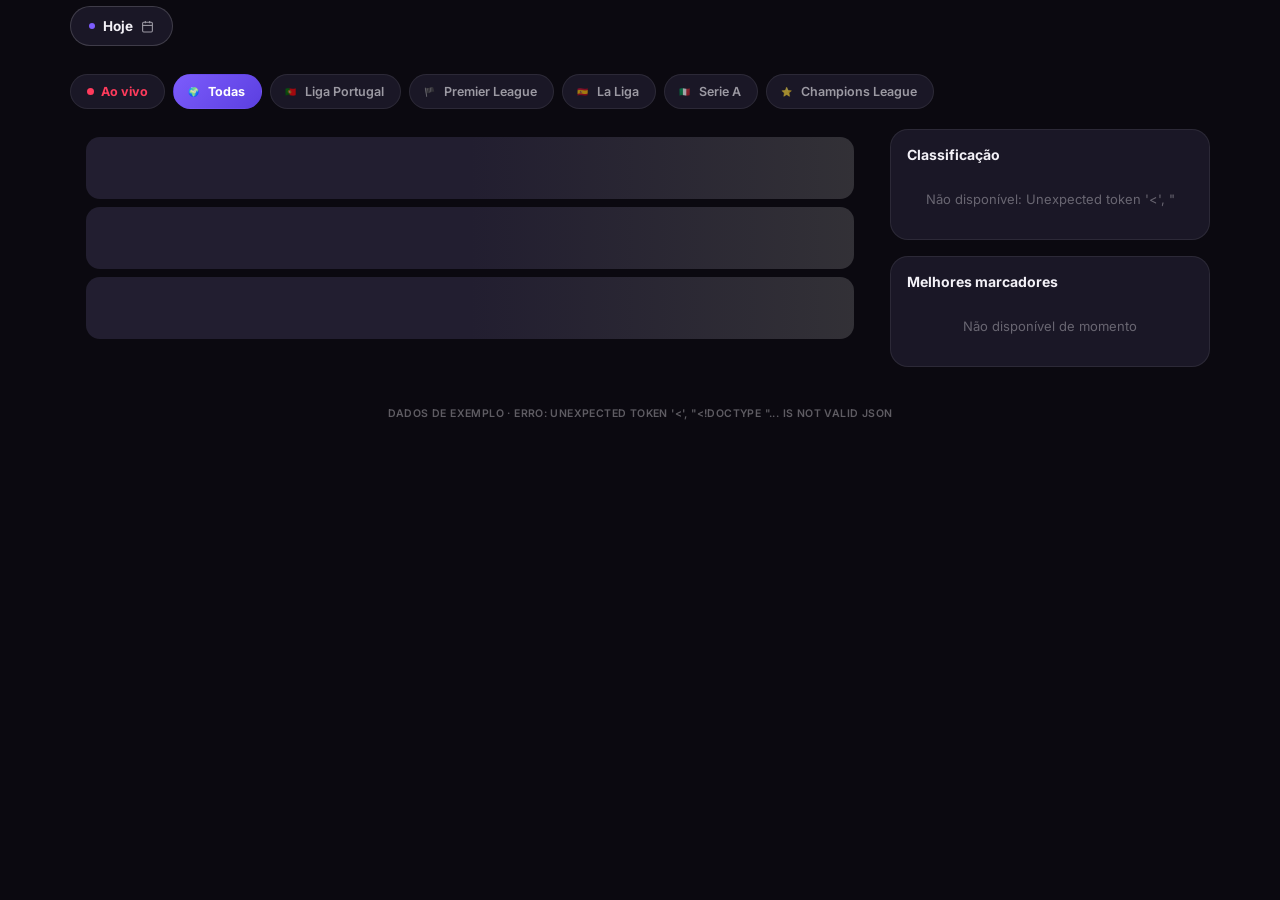
==== commit f7e087d4: "CTRL" ====
--- a/index.html
+++ b/index.html
@@ -265,7 +265,15 @@
 
   paintFavStars();
 
-  document.getElementById('search-input').addEventListener('input', (e) => {
+  // #search-input is rendered by ApitoShell.renderTopbar() (assets/shell.js),
+  // a different script than this one. Under normal load order it exists by
+  // this point (the topbar mount script runs earlier in the document), but
+  // this line is a cross-script dependency and must be guarded the same way
+  // every other shell-injected element in this file already is (see
+  // fav-toggle/bn-favoritos/nav-favoritos above) — a failed/slow shell.js
+  // load must not throw and abort the rest of this script.
+  const searchInput = document.getElementById('search-input');
+  if (searchInput) searchInput.addEventListener('input', (e) => {
     const termo = e.target.value.trim().toLowerCase();
     document.querySelectorAll('.mr[data-teams]').forEach(row => {
       const teams = (row.dataset.teams || '').toLowerCase();
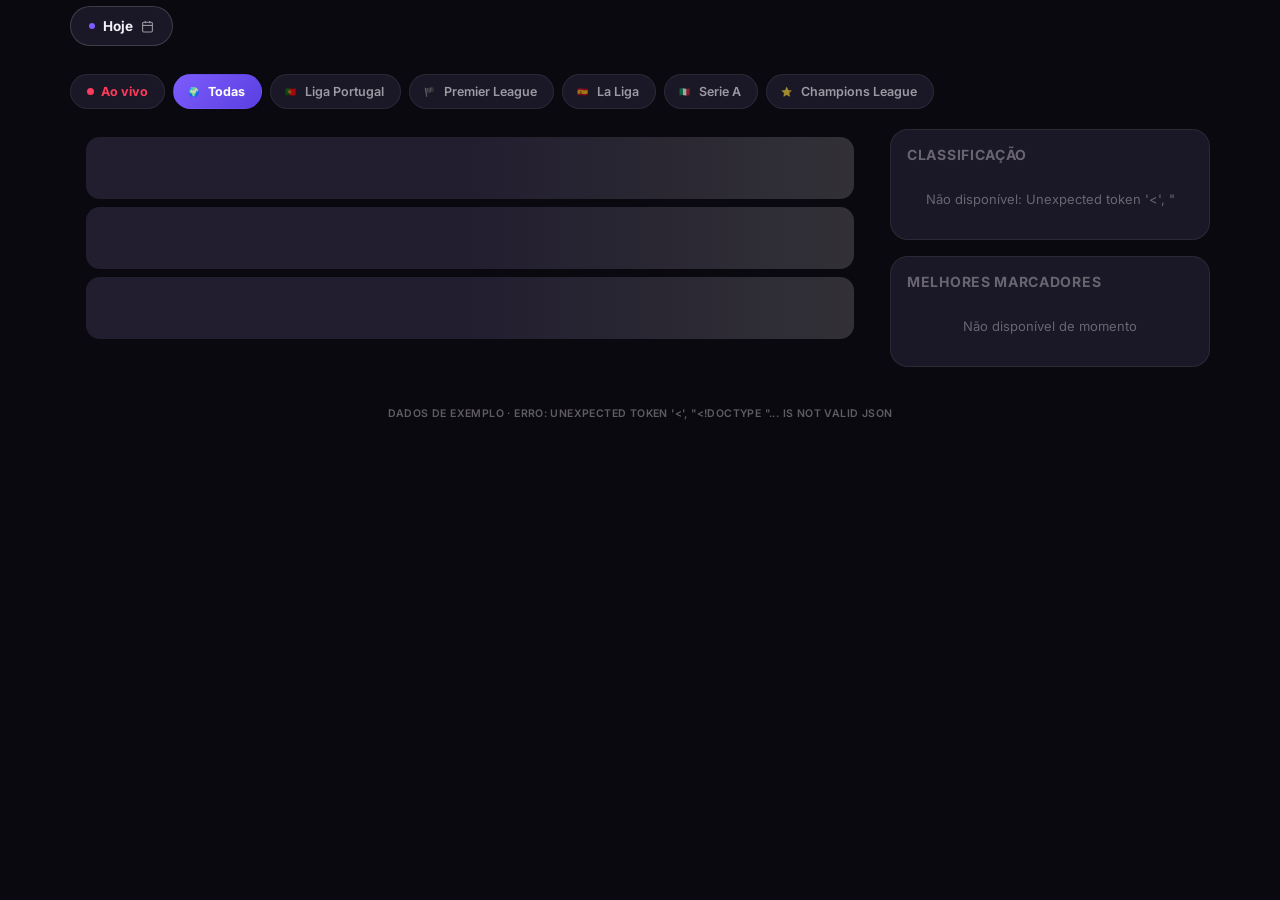
==== commit c9724b06: "CTRL" ====
--- a/index.html
+++ b/index.html
@@ -85,11 +85,13 @@
   @media (max-width:880px){ .content{ grid-template-columns:1fr; } .side-col{ order:2; display:grid; grid-template-columns:1fr 1fr; gap:12px; } }
   @media (max-width:560px){ .side-col{ grid-template-columns:1fr; } }
 
-  .league-group{ margin-bottom:20px; background: var(--card); border:1px solid var(--line); border-radius:18px; padding:6px 0; overflow:hidden; }
-  .league-group-head{ display:flex; align-items:center; justify-content:space-between; padding:13px 16px 11px; border-bottom:1px solid var(--line); cursor:pointer; }
-  .league-group-head .lg-name{ display:flex; align-items:center; gap:9px; font-size:13.5px; font-weight:700; }
-  .league-group-head .lg-name .crest{ width:22px; height:22px; border-radius:7px; background: var(--purple-dim); color: var(--purple); display:flex; align-items:center; justify-content:center; font-size:9px; font-weight:800; flex-shrink:0; }
-  .league-group-head .lg-country{ font-size:10.5px; color: var(--text-2); font-weight:500; }
+  .league-group{ margin-bottom: var(--space-6); }
+  .league-group-head{ display:flex; align-items:baseline; justify-content:space-between; padding-bottom:8px; margin-bottom:2px; border-bottom:1px solid var(--border-subtle); cursor:pointer; }
+  .league-group-head .lg-name{ display:flex; align-items:center; gap:8px; font-family: var(--type-section-title-family); font-size:12px; font-weight:700; letter-spacing:.03em; text-transform:uppercase; color: var(--text-primary); }
+  .league-group-head .lg-name .crest{ width:18px; height:18px; border-radius:6px; background: var(--purple-dim); color: var(--purple); display:flex; align-items:center; justify-content:center; font-size:8px; font-weight:800; flex-shrink:0; }
+  .league-group-head .lg-country{ font-size:10px; color: var(--text-2); font-weight:500; text-transform:uppercase; letter-spacing:.03em; }
+  .side-card{ background: var(--card); border:1px solid var(--line); border-radius:18px; padding:16px; margin-bottom:16px; }
+  .side-card h3{ font-family: var(--type-section-title-family); font-size:11px; font-weight:700; letter-spacing:.05em; text-transform:uppercase; color: var(--text-2); margin-bottom:12px; }
 
   /* Match rows are now the canonical MatchRow component (Standard /
      Expanded density) from assets/components.css — see Pass 3A. The
--- a/assets/components.css
+++ b/assets/components.css
@@ -351,17 +351,24 @@
 
 /* ============================================================
    STAT COMPARISON — home-vs-away single-stat row. UTILITY.
-   No card, no box; label with two flanking numbers and a bar.
-   ============================================================ */
-.stat-comp{ display:grid; grid-template-columns:42px 1fr 42px; align-items:center; gap:10px; padding:10px 2px; }
+   No card, no box; the two numbers carry the hierarchy, a thin
+   restrained track underneath shows the split — not a heavy
+   blue-vs-red bar. Lime marks whichever side leads (not "home"
+   by convention), the other side stays neutral.
+   ============================================================ */
+.stat-comp{ display:grid; grid-template-columns:56px 1fr 56px; align-items:center; column-gap:14px; padding:13px 2px; border-bottom:1px solid var(--border-subtle); }
+.stat-comp:last-child{ border-bottom:none; }
 .stat-comp .stat-val{
   font-family: var(--font-numeral); font-variant-numeric: tabular-nums lining-nums;
-  font-weight:800; text-align:center; font-size:13px;
-}
-.stat-comp .stat-label{ text-align:center; color: var(--text-tertiary); font-size:10.5px; text-transform:uppercase; letter-spacing:.04em; }
-.stat-comp .stat-bar{ height:5px; border-radius:3px; background: var(--surface-elevated); position:relative; overflow:hidden; margin-top:5px; grid-column:1/-1; display:flex; }
-.stat-comp .stat-bar .fill-home{ background: var(--status-home); height:100%; }
-.stat-comp .stat-bar .fill-away{ background: var(--status-away); height:100%; }
+  font-weight:800; text-align:center; font-size:16px; color: var(--text-tertiary);
+}
+.stat-comp .stat-val.leading{ color: var(--accent-lime); }
+.stat-comp .stat-label{ text-align:center; color: var(--text-secondary); font-size:10px; text-transform:uppercase; letter-spacing:.05em; }
+.stat-comp .stat-bar{ height:3px; border-radius:2px; background: var(--border-subtle); position:relative; overflow:hidden; margin-top:9px; grid-column:1/-1; display:flex; }
+.stat-comp .stat-bar .fill-home{ background: var(--text-tertiary); height:100%; }
+.stat-comp .stat-bar .fill-away{ background: var(--text-tertiary); height:100%; }
+.stat-comp .stat-bar .fill-home.leading{ background: var(--accent-lime); }
+.stat-comp .stat-bar .fill-away.leading{ background: var(--accent-lime); }
 
 /* ============================================================
    STAT STRIP — broadcast-style headline number strip. UTILITY
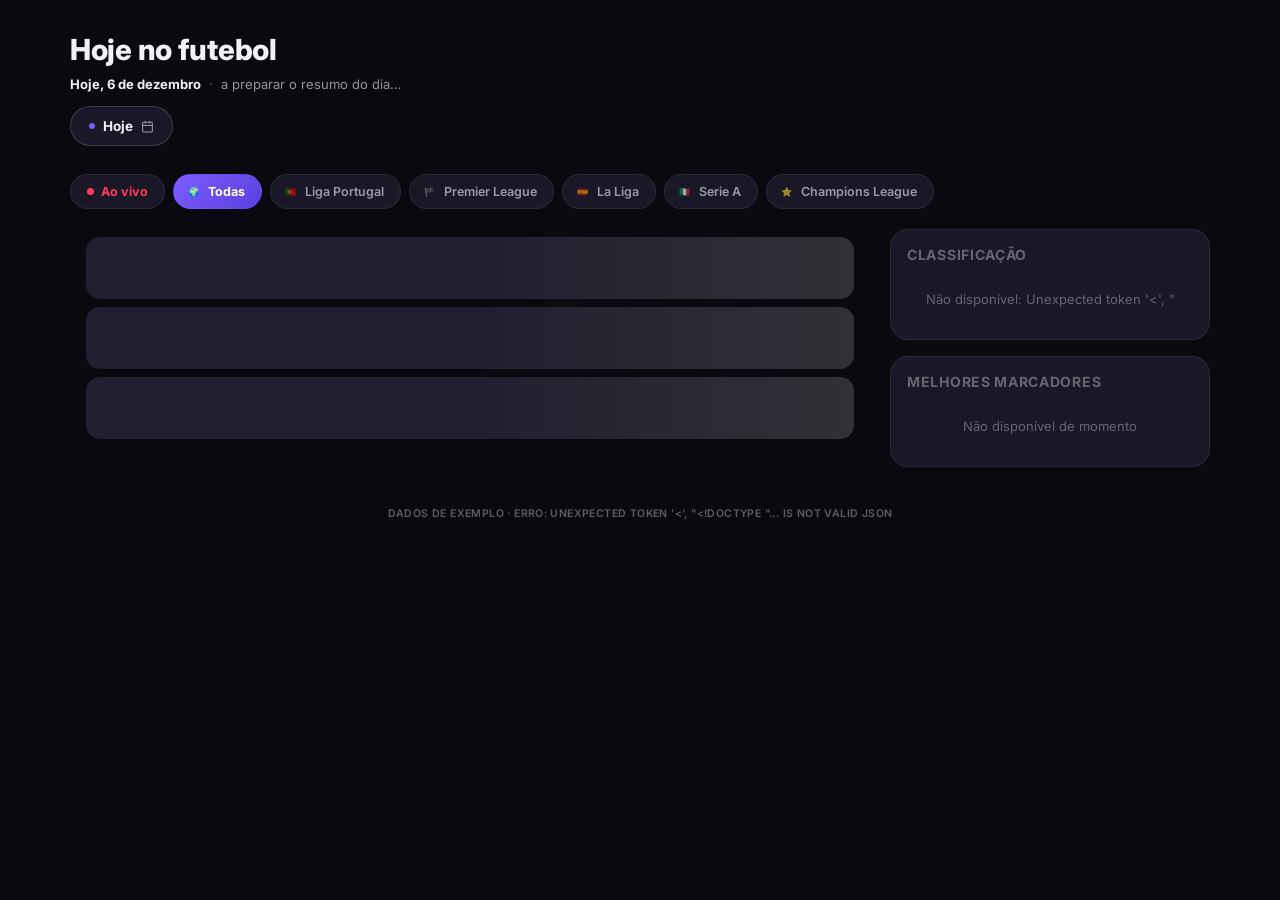
==== commit 7cdaed3e: "design" ====
--- a/index.html
+++ b/index.html
@@ -42,6 +42,30 @@
   @keyframes pulse{ 0%,100%{opacity:1} 50%{opacity:0.3} }
 
   /* Day strip — chips circulares tipo calendário */
+  /* Home intro — editorial opening, typography + whitespace only (no
+     card, no gradient). Establishes identity → date context → today
+     snapshot before the utility filters/feed begin. */
+  .home-intro{ padding: var(--space-7) 0 var(--space-2); }
+  @media (max-width:640px){ .home-intro{ padding: var(--space-6) 0 var(--space-2); } }
+  .home-title{
+    font-family: var(--type-entity-title-family);
+    font-size: clamp(23px, 3.4vw, 29px);
+    font-weight:800;
+    letter-spacing:-0.01em;
+    color: var(--text-0);
+  }
+  .home-context{
+    display:flex; flex-wrap:wrap; align-items:baseline; gap:8px;
+    margin-top:9px;
+    font-size:13px;
+    color: var(--text-1);
+  }
+  .home-context .sep{ color: var(--text-2); }
+  .home-date{ font-weight:700; color: var(--text-0); }
+  .home-date::first-letter{ text-transform:uppercase; }
+  .home-snapshot-num{ font-family: var(--font-numeral); font-variant-numeric: tabular-nums; font-weight:700; color: var(--text-0); }
+  .home-snapshot-num.is-live{ color: var(--live); }
+
   .toolbar{ display:flex; align-items:center; gap:10px; padding: 6px 0 14px; }
 
   .date-pill{ flex-shrink:0; display:flex; align-items:center; gap:8px; background: var(--card); border:1px solid var(--line); border-radius:100px; padding: 9px 15px; font-size:12.5px; font-weight:600; cursor:pointer; }
@@ -140,6 +164,15 @@
 
       <!-- Topbar — canonical markup rendered by assets/shell.js; Home renders search+favorites inside it -->
       <script>ApitoShell.renderTopbar();</script>
+
+      <div class="home-intro">
+        <h1 class="home-title">Hoje no futebol</h1>
+        <p class="home-context">
+          <span class="home-date" id="home-date-label">A carregar...</span>
+          <span class="sep">·</span>
+          <span id="home-snapshot">a preparar o resumo do dia…</span>
+        </p>
+      </div>
 
       <div class="mr-rail" id="hero-carousel" style="display:none;"></div>
 
@@ -399,11 +432,37 @@
   let dataAtiva = datasDosChips[0];
 
   const datePillLabel = document.getElementById('date-pill-label');
+  const homeDateLabel = document.getElementById('home-date-label');
   function formatarDataPill(dataStr){
     const d = new Date(dataStr+'T12:00:00');
     const hojeStr = new Date().toISOString().slice(0,10);
     if (dataStr === hojeStr) return 'Hoje';
     return `${String(d.getDate()).padStart(2,'0')} ${d.toLocaleDateString('pt-PT',{weekday:'short',month:'short'})}`;
+  }
+  function formatarDataContexto(dataStr){
+    const d = new Date(dataStr+'T12:00:00');
+    const hojeStr = new Date().toISOString().slice(0,10);
+    const amanhaStr = new Date(hoje.getTime() + 86400000).toISOString().slice(0,10);
+    if (dataStr === hojeStr) return `Hoje, ${d.toLocaleDateString('pt-PT',{day:'numeric',month:'long'})}`;
+    if (dataStr === amanhaStr) return `Amanhã, ${d.toLocaleDateString('pt-PT',{day:'numeric',month:'long'})}`;
+    return d.toLocaleDateString('pt-PT',{weekday:'long',day:'numeric',month:'long'});
+  }
+  if (homeDateLabel) homeDateLabel.textContent = formatarDataContexto(dataAtiva);
+
+  function atualizarResumoDia(jogos){
+    const el = document.getElementById('home-snapshot');
+    if (!el) return;
+    if (!jogos || !jogos.length){
+      el.textContent = apenasAoVivo ? 'sem jogos ao vivo neste momento' : 'sem jogos encontrados para este dia';
+      return;
+    }
+    const emDireto = jogos.filter(j => j.estado === '1H').length;
+    const competicoes = new Set(jogos.map(j => j.liga)).size;
+    const partes = [];
+    if (emDireto > 0) partes.push(`<span class="home-snapshot-num is-live">${emDireto}</span> em direto`);
+    partes.push(`<span class="home-snapshot-num">${jogos.length}</span> jogo${jogos.length === 1 ? '' : 's'}`);
+    partes.push(`<span class="home-snapshot-num">${competicoes}</span> competiç${competicoes === 1 ? 'ão' : 'ões'}`);
+    el.innerHTML = partes.join(' · ');
   }
 
   // ---------- Calendário próprio (substitui o calendário nativo do browser) ----------
@@ -483,6 +542,7 @@
       if (!alvo || alvo.classList.contains('cal-disabled') || alvo.classList.contains('cal-outside')) return;
       dataAtiva = alvo.dataset.iso;
       datePillLabel.textContent = formatarDataPill(dataAtiva);
+      if (homeDateLabel) homeDateLabel.textContent = formatarDataContexto(dataAtiva);
       fecharCalendario();
       carregarJogos();
     });
@@ -492,6 +552,7 @@
     btnHoje.addEventListener('click', () => {
       dataAtiva = datasDosChips[0];
       datePillLabel.textContent = 'Hoje';
+      if (homeDateLabel) homeDateLabel.textContent = formatarDataContexto(dataAtiva);
       fecharCalendario();
       carregarJogos();
     });
@@ -565,6 +626,7 @@
       const cache = JSON.parse(localStorage.getItem(CACHE_KEY) || 'null');
       if (cache && cache.data === dataAtiva && cache.liga === ligaAtiva && Array.isArray(cache.jogos) && cache.jogos.length){
         renderJogos(cache.jogos);
+        atualizarResumoDia(cache.jogos);
         document.getElementById('data-status').textContent = `A atualizar... (a mostrar dados de ${new Date(cache.quando).toLocaleTimeString('pt-PT')})`;
       }
     } catch (err) {}
@@ -589,9 +651,11 @@
             <span class="action" onclick="document.getElementById('date-pill-btn').click()">Experimenta outra data →</span>
           </div>`;
         statusEl.textContent = 'API ligada · sem jogos para este filtro';
+        atualizarResumoDia(jogos);
         return;
       }
       renderJogos(jogos);
+      atualizarResumoDia(jogos);
       try { localStorage.setItem(CACHE_KEY, JSON.stringify({ data: dataAtiva, liga: ligaAtiva, jogos, quando: Date.now() })); } catch (err) {}
       statusEl.textContent = `Dados ao vivo ligados · ${jogos.length} jogo(s) · atualizado ${new Date().toLocaleTimeString('pt-PT')}`;
     } catch (err) { statusEl.textContent = `Dados de exemplo · erro: ${err.message}`; }
--- a/assets/components.css
+++ b/assets/components.css
@@ -125,9 +125,10 @@
   grid-template-columns: 40px 1fr 44px;
   align-items:center;
   column-gap: var(--space-3);
-  padding: var(--space-2) var(--space-3);
   border-bottom:1px solid var(--border-subtle);
 }
+.mr--standard{ padding: 7px var(--space-3); }
+.mr--expanded{ padding: var(--space-2) var(--space-3); }
 .mr--standard:last-child,
 .mr--expanded:last-child{ border-bottom:none; }
 .mr--standard:hover,
@@ -139,18 +140,19 @@
 .mr--expanded .mr-status-text.mr-status-time{ text-transform:none; font-weight:600; }
 
 .mr-teams{ display:flex; flex-direction:column; gap: var(--space-2); min-width:0; }
+.mr--standard .mr-teams{ gap:5px; }
 .mr-team{ display:flex; align-items:center; justify-content:space-between; gap: var(--space-2); }
 .mr-side{ display:flex; align-items:center; gap:9px; min-width:0; text-decoration:none; }
 .mr-team--winner .mr-name{ font-weight:700; }
 .mr-team--loser .mr-name{ color: var(--text-secondary); font-weight:400; }
 .mr-team--loser .mr-score{ color: var(--text-tertiary); }
 
-.mr--standard .mr-crest,
+.mr--standard .mr-crest{ width:19px; height:19px; font-size:7.5px; }
 .mr--expanded .mr-crest{ width:22px; height:22px; font-size:8.5px; }
 .mr--standard .mr-name,
 .mr--expanded .mr-name{ font-size:13.5px; }
 .mr--standard .mr-score,
-.mr--expanded .mr-score{ font-size:15px; font-weight:800; min-width:18px; }
+.mr--expanded .mr-score{ font-size:14px; font-weight:800; min-width:18px; }
 
 /* Expanded: same shape as Standard, larger crest, plus a metadata
    line, and a Data Surface background — the one MatchRow density
